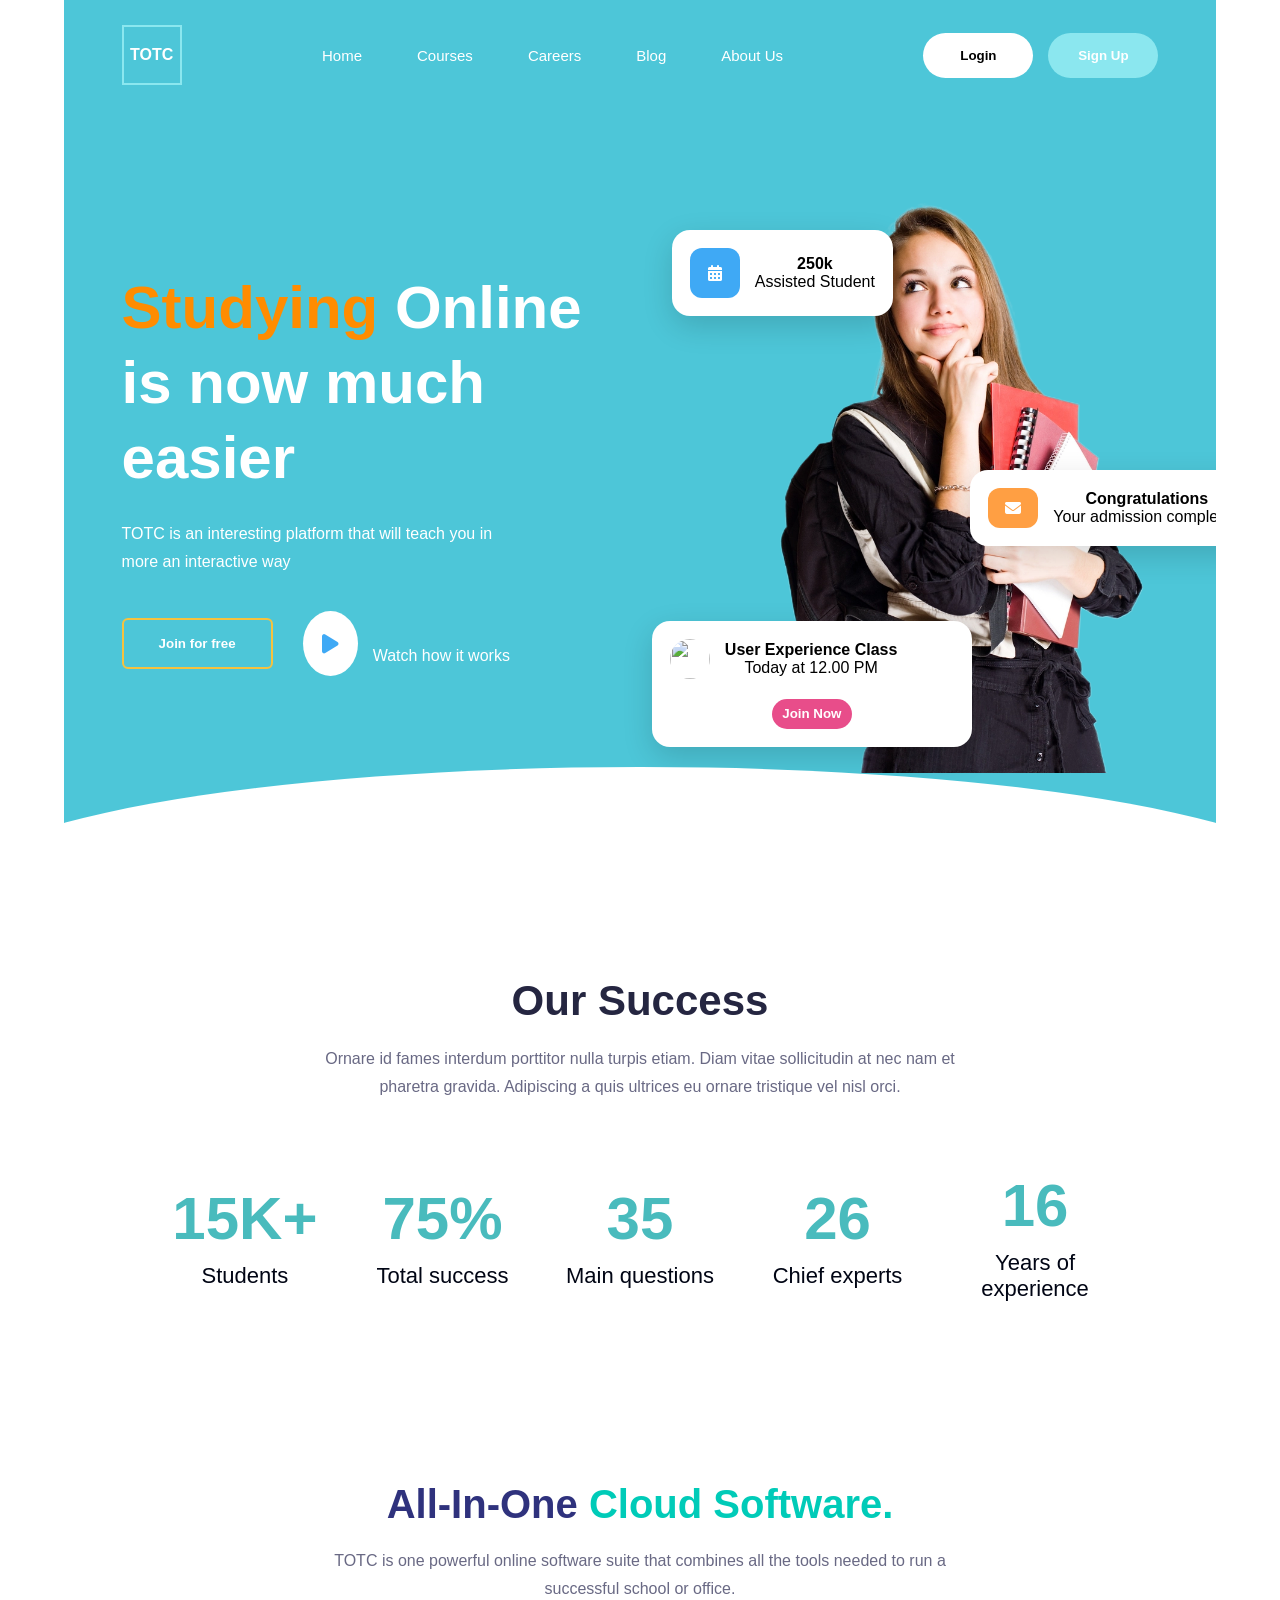
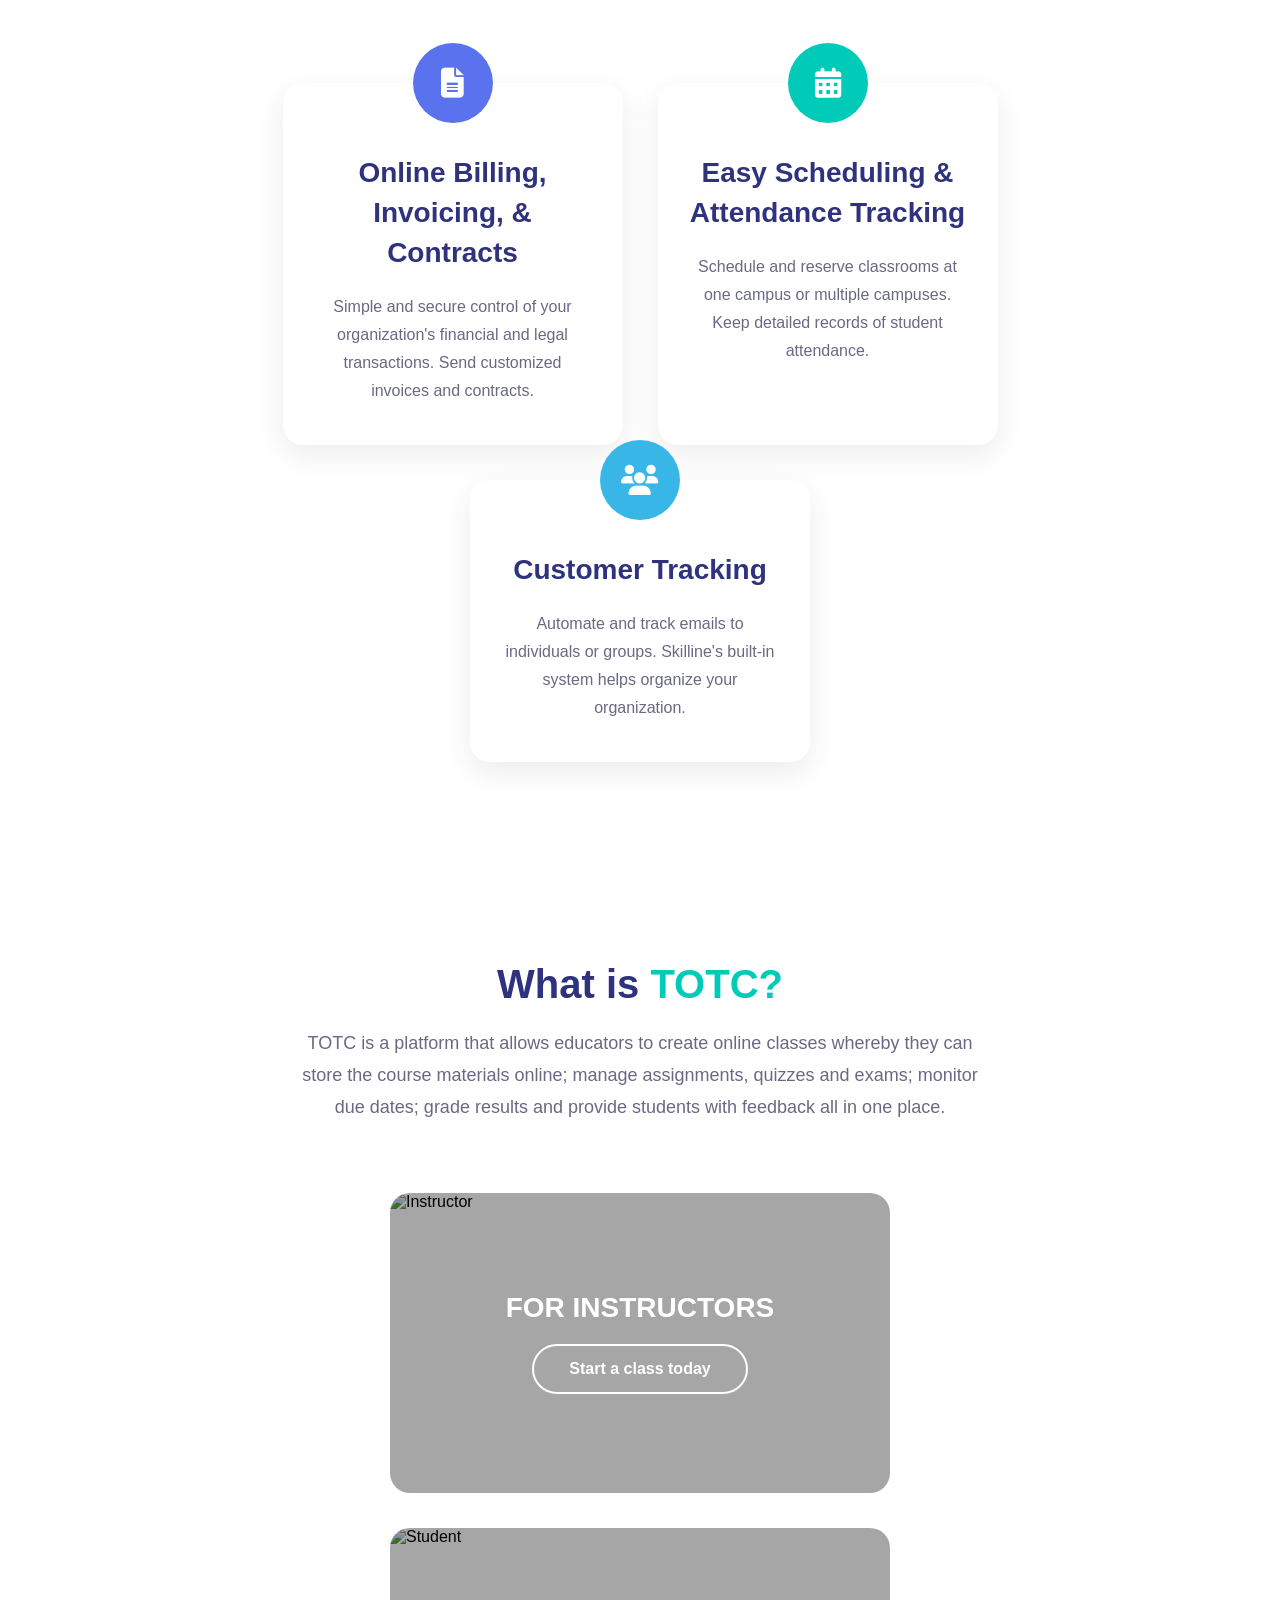
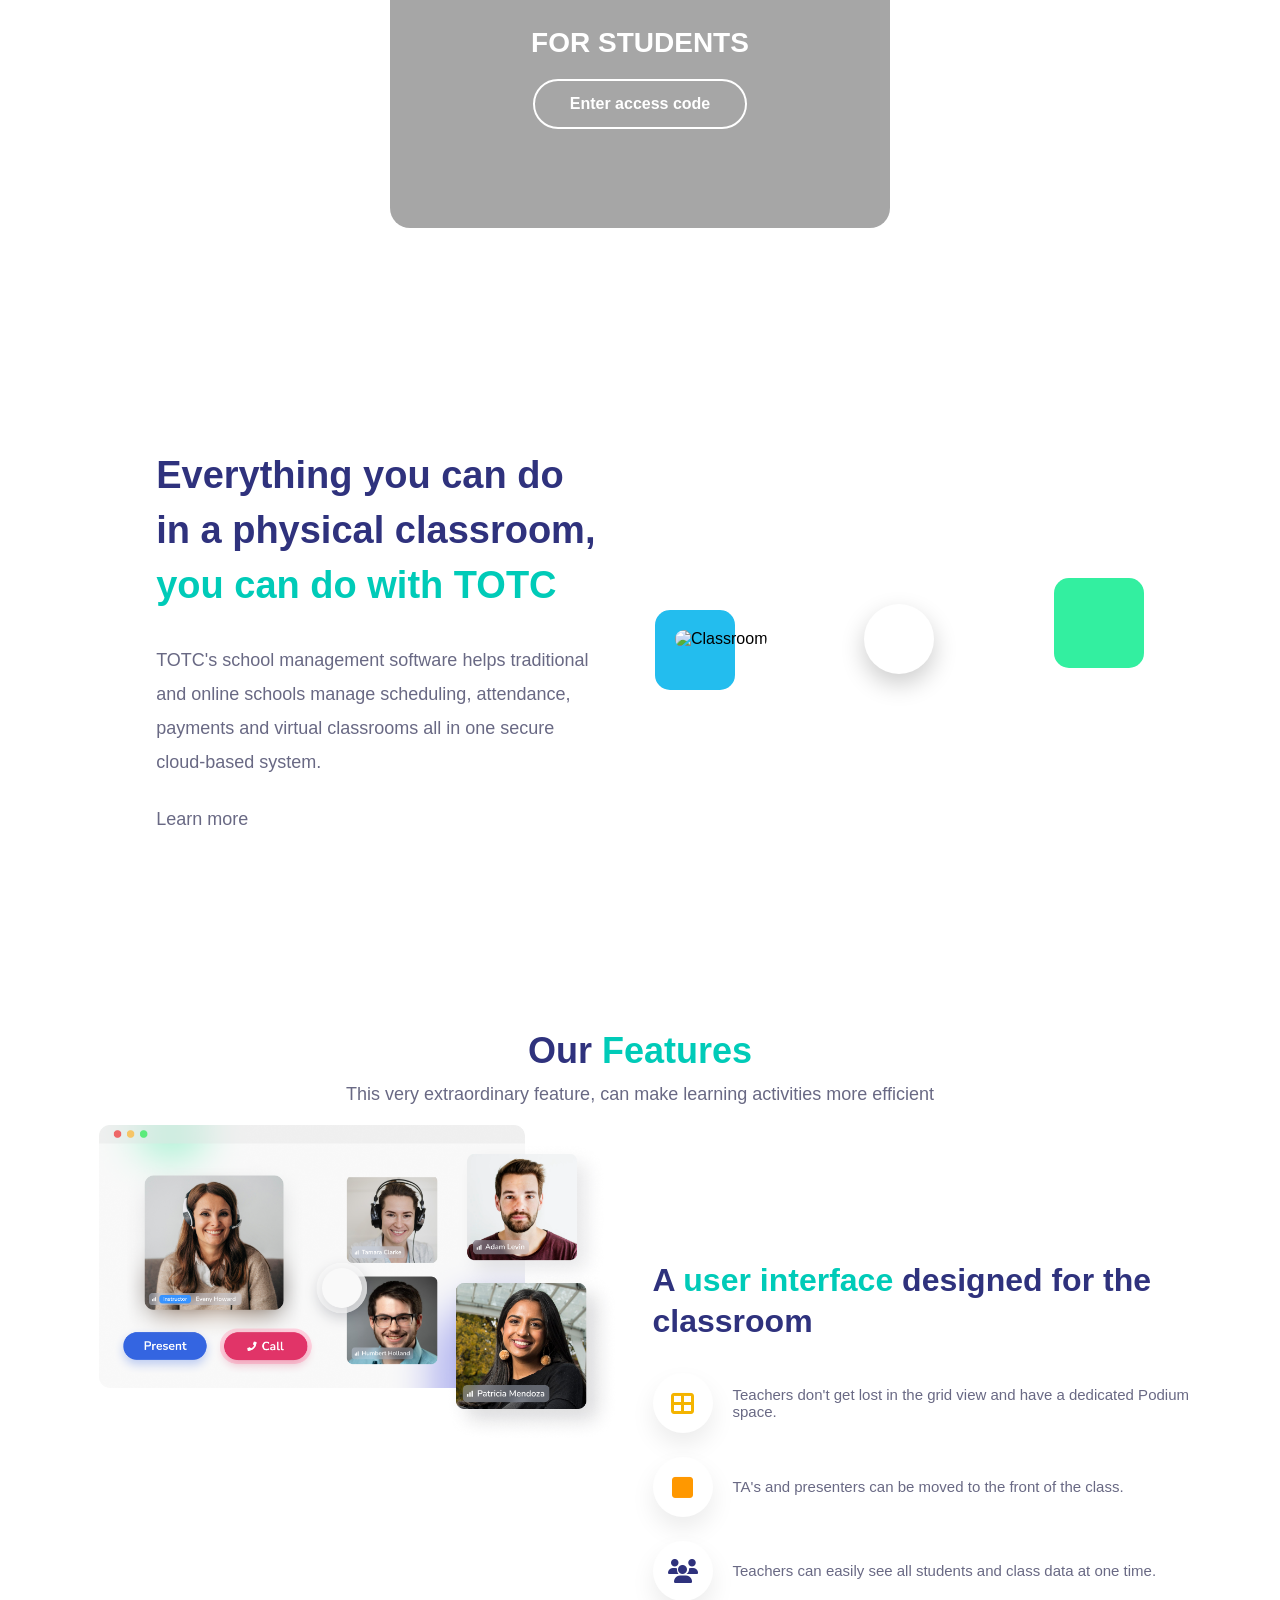
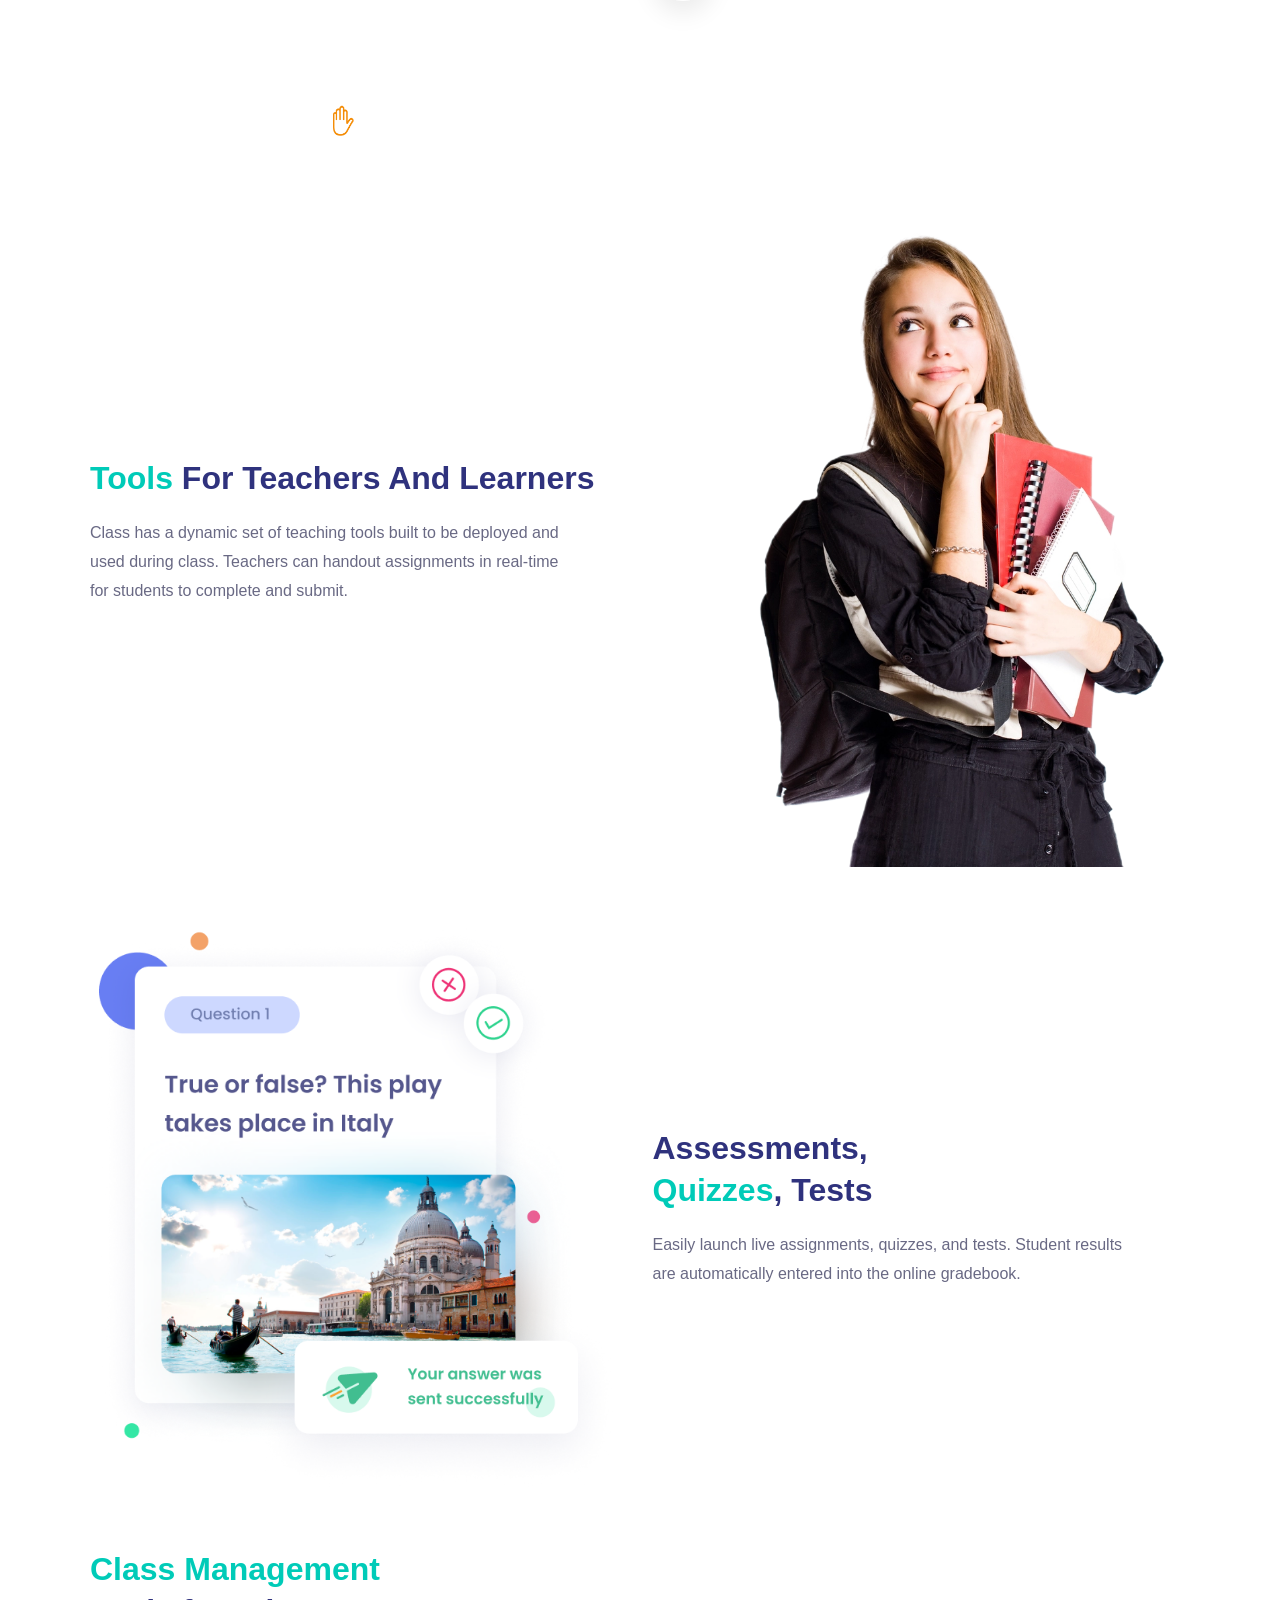
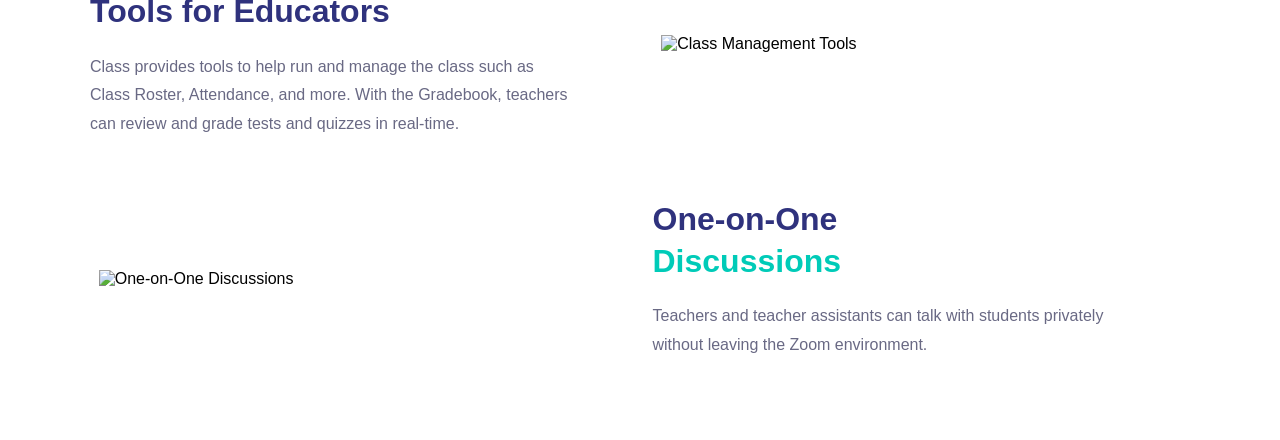
==== index.html @ 39045dca "chnge image name" ====
<!DOCTYPE html>
<html lang="en">
<head>
    <meta charset="UTF-8">
    <meta name="viewport" content="width=device-width, initial-scale=1.0">
    <title>Landing Page</title>
    <link rel="stylesheet" href="style.css">
    <link rel="stylesheet"
    href="https://cdnjs.cloudflare.com/ajax/libs/font-awesome/6.6.0/css/all.min.css">

</head>
<body>
<section class="hero">

   
    <header class="header">

        <div class="logo">
            TOTC
        </div>

        <nav class="navbar">
            <a href="#">Home</a>
            <a href="#">Courses</a>
            <a href="#">Careers</a>
            <a href="#">Blog</a>
            <a href="#">About Us</a>
        </nav>

        <div class="buttons">
            <button class="login">Login</button>
            <button class="signup">Sign Up</button>
        </div>

    </header>

   
    <div class="hero-content">

      
        <div class="left">

            <h1>
                <span>Studying</span> Online is now much easier
            </h1>

            <p>
                TOTC is an interesting platform that will teach
                you in more an interactive way
            </p>

            <div class="hero-btn">

                <button class="join-btn">Join for free</button>

                <div class="watch">
                    <div class="play">
                        <i class="fa-solid fa-play"></i>
                    </div>
                    <p>Watch how it works</p>
                </div>

            </div>

        </div>

        
        <div class="right">

            <img src="/images/girl.png" alt="Student">

         
            <div class="card top-card">
                <i class="fa-solid fa-calendar-days"></i>
                <div>
                    <h4>250k</h4>
                    <p>Assisted Student</p>
                </div>
            </div>

            <div class="card middle-card">
                <i class="fa-solid fa-envelope"></i>
                <div>
                    <h4>Congratulations</h4>
                    <p>Your admission completed</p>
                </div>
            </div>
<div class="card bottom-card">

    <div class="user">
        <img src="https://images.unsplash.com/photo-1506794778202-cad84cf45f1d?q=80&w=387&auto=format&fit=crop&ixlib=rb-4.1.0&ixid=M3wxMjA3fDB8MHxwaG90by1wYWdlfHx8fGVufDB8fHx8fA%3D%3D">

        <div class="text">
            <h4>User Experience Class</h4>
            <p>Today at 12.00 PM</p>
        </div>
    </div>

    <button>Join Now</button>

</div>
           
            </div>

        </div>

    </div>

</section>



<section class="success">

    <div class="container">

        <div class="success-heading">
            <h2>Our Success</h2>

            <p>
                Ornare id fames interdum porttitor nulla turpis etiam.
                Diam vitae sollicitudin at nec nam et pharetra gravida.
                Adipiscing a quis ultrices eu ornare tristique vel nisl orci.
            </p>
        </div>

        <div class="counter">

            <div class="item">
                <h3>15K+</h3>
                <span>Students</span>
            </div>

            <div class="item">
                <h3>75%</h3>
                <span>Total success</span>
            </div>

            <div class="item">
                <h3>35</h3>
                <span>Main questions</span>
            </div>

            <div class="item">
                <h3>26</h3>
                <span>Chief experts</span>
            </div>

            <div class="item">
                <h3>16</h3>
                <span>Years of experience</span>
            </div>

        </div>

    </div>

</section>



<section class="software">

    <div class="container">

        <div class="software-heading">

            <h2>
                All-In-One
                <span>Cloud Software.</span>
            </h2>

            <p>
                TOTC is one powerful online software suite that combines all
                the tools needed to run a successful school or office.
            </p>

        </div>

        <div class="software-cards">

            

            <div class="software-card">

                <div class="icon blue">
                   <i class="fa-solid fa-file-lines"></i>
                </div>

                <h3>
                    Online Billing,<br>
                    Invoicing, & Contracts
                </h3>

                <p>
                    Simple and secure control of your organization's
                    financial and legal transactions. Send customized
                    invoices and contracts.
                </p>

            </div>

           

            <div class="software-card">

                <div class="icon green">
                    <i class="fa-solid fa-calendar-days"></i>
                </div>

                <h3>
                    Easy Scheduling &<br>
                    Attendance Tracking
                </h3>

                <p>
                    Schedule and reserve classrooms at one campus
                    or multiple campuses. Keep detailed records
                    of student attendance.
                </p>

            </div>

            

            <div class="software-card">

                <div class="icon sky">
                      <i class="fa-solid fa-users"></i>
                </div>

                <h3>
                    Customer Tracking
                </h3>

                <p>
                    Automate and track emails to individuals or
                    groups. Skilline's built-in system helps
                    organize your organization.
                </p>

            </div>

        </div>

    </div>

</section>



<section class="totc">

    <div class="container">

        <div class="totc-heading">

            <h2>What is <span>TOTC?</span></h2>

            <p>
                TOTC is a platform that allows educators to create online classes
                whereby they can store the course materials online; manage
                assignments, quizzes and exams; monitor due dates; grade results
                and provide students with feedback all in one place.
            </p>

        </div>


        <div class="totc-cards">

           

            <div class="totc-card">

                <img src="/images/group 22.png" alt="Instructor">

                <div class="overlay">

                    <h3>FOR INSTRUCTORS</h3>

                    <a href="#">Start a class today</a>

                </div>

            </div>

          

            <div class="totc-card">

                <img src="/images/group 23.png" alt="Student">

                <div class="overlay">

                    <h3>FOR STUDENTS</h3>

                    <a href="#">Enter access code</a>

                </div>

            </div>

        </div>

    </div>

</section>



<section class="everything">

    <div class="container everything-row">

    

        <div class="everything-text">

            <h2>
                Everything you can do in a physical classroom,
                <span>you can do with TOTC</span>
            </h2>

            <p>
                TOTC's school management software helps traditional
                and online schools manage scheduling, attendance,
                payments and virtual classrooms all in one secure
                cloud-based system.
            </p>

            <a href="#">Learn more</a>

        </div>


    

        <div class="everything-image">

            <img src="/images/group 17.png" alt="Classroom">

            <div class="play-btn">
                <i class="bi bi-play-fill"></i>
            </div>

            <div class="shape-blue"></div>
            <div class="shape-green"></div>

        </div>

    </div>
</section>
 <section class="features-container">
    
    <!-- Section Header -->
    <div class="features-header">
      <h2>Our <span class="highlight">Features</span></h2>
      <p>This very extraordinary feature, can make learning activities more efficient</p>
    </div>

    <!-- Feature 1: UI Designed for Classroom -->
    <div class="feature-row">
      <div class="feature-media">
        <!-- Replace src with your main video UI mockup image -->
        <img src="/images/group 71 (2).png" alt="Classroom UI" class="main-img" />
      </div> 
      <div class="feature-content">
        <h3>A <span class="highlight">user interface</span> designed for the classroom</h3>
    
        <ul class="feature-list">
          <li>
            <div class="icon-box yellow">
             <i class="fa-solid fa-table-cells-large"></i>
            </div>
            <p>Teachers don't get lost in the grid view and have a dedicated Podium space.</p>
          </li>
          <li>
            <div class="icon-box orange">
               <i class="fa-solid fa-square"></i>
            </div>
            <p>TA's and presenters can be moved to the front of the class.</p>
          </li>
          <li>
            <div class="icon-box purple">
                 <i class="fa-solid fa-users"></i>
            </div>
            <p>Teachers can easily see all students and class data at one time.</p>
          </li>
        </ul>
      </div>
</div>


    <!-- Feature 2: Tools For Teachers And Learners -->
    <div class="feature-row reverse">
      <div class="feature-media">
        <!-- Replace src with teacher standing with books graphic -->
        <img src="/images/girl.png" alt="Tools for Teachers" class="main-img" />
      </div>
      <div class="feature-content">
        <h3><span class="highlight">Tools</span> For Teachers And Learners</h3>
        <p class="description">
          Class has a dynamic set of teaching tools built to be deployed and used during class. Teachers can handout assignments in real-time for students to complete and submit.
        </p>
      </div>
    </div>

    <!-- Feature 3: Assessments, Quizzes, Tests -->
    <div class="feature-row">
      <div class="feature-media">
        <!-- Replace src with Question/Quiz card mockup image -->
        <img src="/images/Group 92.png" alt="Assessments and Quizzes" class="main-img" />
      </div>
      <div class="feature-content">
        <h3>Assessments, <br><span class="highlight">Quizzes</span>, Tests</h3>
        <p class="description">
          Easily launch live assignments, quizzes, and tests. Student results are automatically entered into the online gradebook.
        </p>
      </div>
    </div>

    <!-- Feature 4: Class Management Tools -->
    <div class="feature-row reverse">
      <div class="feature-media">
        <!-- Replace src with GradeBook dashboard image -->
        <img src="/images/group 124.png" alt="Class Management Tools" class="main-img" />
      </div>
      <div class="feature-content">
        <h3><span class="highlight">Class Management</span><br>Tools for Educators</h3>
        <p class="description">
          Class provides tools to help run and manage the class such as Class Roster, Attendance, and more. With the Gradebook, teachers can review and grade tests and quizzes in real-time.
        </p>
      </div>
    </div>

    <!-- Feature 5: One-on-One Discussions -->
    <div class="feature-row">
      <div class="feature-media">
        <!-- Replace src with Private Discussion popup graphic -->
        <img src="/images/group 106 (1).png" alt="One-on-One Discussions" class="main-img" />
      </div>
      <div class="feature-content">
        <h3>One-on-One<br><span class="highlight">Discussions</span></h3>
        <p class="description">
          Teachers and teacher assistants can talk with students privately without leaving the Zoom environment.
        </p>
      </div>
    </div>

  </section>


      
   
</body>
</html>
---- style.css ----
*{
    margin:0;
    padding:0;
    box-sizing:border-box;
    list-style:none;
    text-decoration:none;
}


body{
    font-family:Arial, Helvetica, sans-serif;
}

.hero{
   
    width: 90%;
    max-width: 1200px;
    margin: auto;
    background:#4DC6D8;
    position:relative;
    overflow:hidden;
  

}


.hero::after{
    content:'';
    position:absolute;
    bottom:-120px;
    left:-10%;
    width:120%;
    height:250px;
    background:white;
    border-radius:50%;
}


.header{
    width:90%;
    max-width:1200px;
    margin:auto;
    padding:25px 0;

    display:flex;
    justify-content:space-between;
    align-items:center;
}

.logo{
    width:60px;
    height:60px;
    border:2px solid #8BE7EF;
    color:white;
    font-weight:bold;

    display:flex;
    justify-content:center;
    align-items:center;
}

.navbar{
    display:flex;
    gap:55px;
}

.navbar a{
    text-decoration:none;
    color:white;
    font-size:15px;
    font-weight:500;
}

.buttons{
    display:flex;
    gap:15px;
}

.login,
.signup{
    width:110px;
    height:45px;
    border:none;
    border-radius:30px;
    cursor:pointer;
    font-weight:600;
}

.login{
    background:white;
}

.signup{
    background:#8BE7EF;
    color:white;
}

.hero-content{
    width:90%;
    max-width:1200px;
    margin:auto;
    display:flex;
    justify-content:space-between;
    align-items:center;
    padding:60px 0 120px;
}


.left{
    width:45%;
}

.left h1{
    font-size:60px;
    line-height:75px;
    color:white;
}

.left span{
    color:#FF8C00;
}

.left p{
    color:white;
    line-height:28px;
    margin-top:25px;
    width:80%;
}

.hero-btn{
    display:flex;
    align-items:center;
    gap:30px;
    margin-top:35px;
}

.join-btn{
    padding:16px 35px;
    border:2px solid #F6C23E;
    background:transparent;
    color:white;
    border-radius:6px;
    font-weight:600;
    cursor:pointer;
}

.watch{
    display:flex;
    align-items:center;
    gap:15px;
}

.play{
    width:65px;
    height:65px;
    background:white;
    border-radius:50%;

    display:flex;
    justify-content:center;
    align-items:center;
}

.play i{
    color:#3FA9F5;
    font-size:22px;
}

.right{
    width:45%;
    position:relative;
    text-align:center;
}

.right img{
    width:480px;
    max-width:100%;
}

.card{
    position:absolute;
    background:white;
    border-radius:18px;
    padding:18px;
    box-shadow:0 10px 30px rgba(0,0,0,0.15);
}


.top-card{
    top:60px;
    left:-20px;

    display:flex;
    align-items:center;
    gap:15px;
}

.top-card i{
    width:50px;
    height:50px;
    background:#3FA9F5;
    color:white;
    border-radius:12px;

    display:flex;
    justify-content:center;
    align-items:center;
}


.middle-card{
    top: 300px;
    right:-100px;

    display:flex;
    align-items:center;
    gap:15px;
}

.middle-card i{
    width:50px;
    height:40px;
    background:#FF9F43;
    color:white;
    border-radius:12px;

    display:flex;
    justify-content:center;
    align-items:center;
}

/* Bottom Card */
.bottom-card{
    bottom:30px;
    left:-40px;
    width:320px;
}

.user{
    display:flex;
    align-items:center;
    gap:15px;
    margin-bottom:20px;
}

.bottom-card img{
    width:40px;
    height:40px;
    border-radius:50%;
    object-fit:cover;
}

.bottom-card button{
    width: 80px;
    height: 30px;
    border:none;
    border-radius:25px;
    background:#E84D8A;
    color:white;
    font-weight:600;
    cursor:pointer;
     border: radius 30px;;
}
/* RESPONSIVE */
@media (max-width:768px){

    .header{
        flex-direction:column;
        gap:20px;
    }

    .navbar{
        flex-wrap:wrap;
        justify-content:center;
        gap:20px;
    }

    .hero-content{
        flex-direction:column;
        text-align:center;
    }

    .left,
    .right{
        width:100%;
    }

    .left h1{
        font-size:42px;
        line-height:55px;
    }

    .left p{
        width:100%;
    }

    .hero-btn{
        justify-content:center;
        flex-wrap:wrap;
    }

    .right{
        margin-top:50px;
    }

    .top-card,
    .middle-card,
    .bottom-card{
        position:static;
        margin:15px auto;
        width:90%;
    }

    .bottom-card{
        width:90%;
    }
}
@media(max-width:768px){

.hero-content{
    flex-direction:column;
    text-align:center;
}

.left,
.right{
    width:100%;
}

.left h1{
    font-size:40px;
    line-height:50px;
}

.right img{
    width:350px;
    margin-top:40px;
}

.hero-btn{
    justify-content:center;
}

}
.container{
    width:90%;
    max-width:1200px;
    margin:auto;
}

.success{
    width:100%;
    padding:80px 8%;
    background:#fff;
}

.success-heading{
    text-align:center;
}

.success-heading h2{
    font-size:42px;
    color:#252641;
    font-weight:700;
    margin-bottom:20px;
}

.success-heading p{
    max-width:650px;
    margin:0 auto 70px;
    color:#696984;
    font-size:16px;
    line-height:28px;
}

.counter{
    display:flex;
    justify-content:space-between;
    align-items:center;
    flex-wrap:wrap;
    gap:20px;
}

.counter .item{
    flex:1;
    min-width:150px;
    text-align:center;
}

.counter .item h3{
    font-size:60px;
    font-weight:700;
    color:#49BBBD;
    margin-bottom:10px;
}

.counter .item span{
    display:block;
    font-size:22px;
    color:#010514;
}


.software{
    width:100%;
    padding:100px 8%;
    background:#fff;
}

.software-heading{
    text-align:center;
}

.software-heading h2{
    font-size:40px;
    font-weight:700;
    color:#2F327D;
}

.software-heading span{
    color:#00CBB8;
}

.software-heading p{
    max-width:650px;
    margin:20px auto 80px;
    color:#696984;
    line-height:28px;
}



.software-cards{
    display:flex;
    justify-content:center;
    gap:35px;
    flex-wrap:wrap;
}

.software-card{
    width:340px;
    background:#fff;
    border-radius:20px;
    box-shadow:0 10px 30px rgba(0,0,0,.08);
    padding:70px 30px 40px;
    text-align:center;
    position:relative;
    transition:.3s;
}

.software-card:hover{
    transform:translateY(-10px);
}

.software-card h3{
    color:#2F327D;
    font-size:28px;
    line-height:40px;
    margin-bottom:20px;
}

.software-card p{
    color:#696984;
    font-size:16px;
    line-height:28px;
}



.icon{
    width:80px;
    height:80px;
    border-radius:50%;
    position:absolute;
    top:-40px;
    left:50%;
    transform:translateX(-50%);
    display:flex;
    justify-content:center;
    align-items:center;
}

.icon i{
    color:#fff;
    font-size:30px;
}

.blue{
    background:#5B72EE;
}

.green{
    background:#00CBB8;
}

.sky{
    background:#39B6E8;
}

@media(max-width:992px){

.software-cards{
    gap:25px;
}

.software-card{
    width:300px;
}

}

@media(max-width:768px){

.software{
    padding:60px 20px;
}

.software-heading h2{
    font-size:30px;
}

.software-heading p{
    font-size:15px;
}

.software-cards{
    flex-direction:column;
    align-items:center;
}

.software-card{
    width:100%;
    max-width:350px;
}

}

.totc{
    width:100%;
    padding:100px 8%;
    background:#fff;
}

.totc-heading{
    text-align:center;
    margin-bottom:70px;
}

.totc-heading h2{
    font-size:40px;
    font-weight:700;
    color:#2F327D;
}

.totc-heading span{
    color:#00CBB8;
}

.totc-heading p{
    max-width:700px;
    margin:20px auto 0;
    color:#696984;
    font-size:18px;
    line-height:32px;
}



.totc-cards{
    display:flex;
    justify-content:center;
    gap:35px;
    flex-wrap:wrap;
}

.totc-card{
    width:500px;
    height:300px;
    border-radius:20px;
    overflow:hidden;
    position:relative;
}

.totc-card img{
    width:100%;
    height:100%;
    object-fit:cover;
    display:block;
}

.overlay{
    position:absolute;
    inset:0;
    background:rgba(0,0,0,.35);

    display:flex;
    flex-direction:column;
    justify-content:center;
    align-items:center;
}

.overlay h3{
    color:#fff;
    font-size:28px;
    margin-bottom:20px;
}

.overlay a{
    text-decoration:none;
    color:#fff;
    padding:14px 35px;
    border-radius:40px;
    border:2px solid #fff;
    font-weight:600;
}

.overlay a:hover{
    background:#49BBBD;
    border-color:#49BBBD;
}




.everything{
    width:100%;
    padding:120px 8%;
}

.everything-row{
    display:flex;
    justify-content:space-between;
    align-items:center;
    gap:70px;
    flex-wrap:wrap;
}

.everything-text{
    flex:1;
}

.everything-text h2{
    font-size:38px;
    line-height:55px;
    color:#2F327D;
    margin-bottom:30px;
}

.everything-text span{
    color:#00CBB8;
}

.everything-text p{
    color:#696984;
    font-size:18px;
    line-height:34px;
    margin-bottom:30px;
}

.everything-text a{
    color:#696984;
    font-size:18px;
}




.everything-image{
    flex:1;
    position:relative;
}

.everything-image img{
    width:100%;
    border-radius:20px;
}




.play-btn{
    width:70px;
    height:70px;
    background:#fff;
    border-radius:50%;

    position:absolute;
    top:50%;
    left:50%;
    transform:translate(-50%,-50%);

    display:flex;
    justify-content:center;
    align-items:center;

    box-shadow:0 10px 25px rgba(0,0,0,.2);
}

.play-btn i{
    color:#49BBBD;
    font-size:34px;
}




.shape-blue{
    width:80px;
    height:80px;
    background:#23BDEE;
    border-radius:15px;

    position:absolute;
    top:-20px;
    left:-20px;

    z-index:-1;
}

.shape-green{
    width:90px;
    height:90px;
    background:#33EFA0;
    border-radius:15px;

    position:absolute;
    bottom:-20px;
    right:-20px;

    z-index:-1;
}





.features-container {
  max-width: 1140px;
  margin: 0 auto;
  padding: 80px 20px;
  display: flex;
  flex-direction: column;
  gap: 60px;
}

/* --- Section Header --- */
.features-header {
  text-align: center;
  margin-bottom: -40px;
}

.features-header h2 {
  font-size: 36px;
  font-weight: 700;
  color: #2F327D;
  margin-bottom: 12px;
}

.features-header p {
  color: #696984;
  font-size: 18px;
}

/* --- Highlight Colors --- */
.highlight {
  color: #00CBB8; /* Primary Teal Highlight */
}


.feature-row {
  display: flex;
  align-items: center;
  justify-content: space-between;
  gap: 25px;
  margin: 0%;
}


.feature-row.reverse {
  flex-direction: row-reverse;
}
/* 
/* Content Column */
.feature-content {
  flex: 1;
}

.feature-content h3 {
  font-size: 32px;
  font-weight: 700;
  line-height: 1.3;
  color: #2F327D;
  margin-bottom: 20px;
}

.feature-content p.description {
  font-size: 16px;
  color: #696984;
  line-height: 1.8;
  max-width: 480px;
} 
.icon-box{
    width:60px;
    height:60px;
    background:#fff;
    border-radius:50%;
    display:flex;
    justify-content:center;
    align-items:center;
    box-shadow:0 12px 25px rgba(0,0,0,0.08);
    flex-shrink:0;
}

.icon-box{
    font-size:24px;
}
.yellow i{
    color: #F4B400;
}

.orange i{
    color: #FF9800;
}

.purple i{
    color: #2F327D;
}


/* Media Column (Image Placeholders) */
.feature-media {
  flex: 1;
  display: flex;
  justify-content: center;
  align-items: center;
  position: relative;
}

.feature-media img.main-img {
  width: 100%;
  max-width: 520px;
  height: auto;
  object-fit: contain;
   
}

/* --- Feature List (For Section 1) --- */
.feature-list {
  list-style: none;
  display: flex;
  flex-direction: column;
  gap: 24px;
  margin-top: 30px;
}

.feature-list li {
  display: flex;
  align-items: center;
  gap: 20px;
}
.feature-list p {
  color: #696984;
  font-size: 15px;
  margin: 0;
} 

/* --- Responsive Layout (Mobile / Tablet) --- */
@media (max-width: 900px) {
  .features-container {
    gap: 70px;
    padding: 40px 20px;
  }

  .feature-row,
  .feature-row.reverse {
    flex-direction: column;
    text-align: center;
  }

  .feature-content h3 {
    font-size: 26px;
  }

  .feature-content p.description {
    margin: 0 auto;
  }

  .feature-list li {
    text-align: left;
  }
}
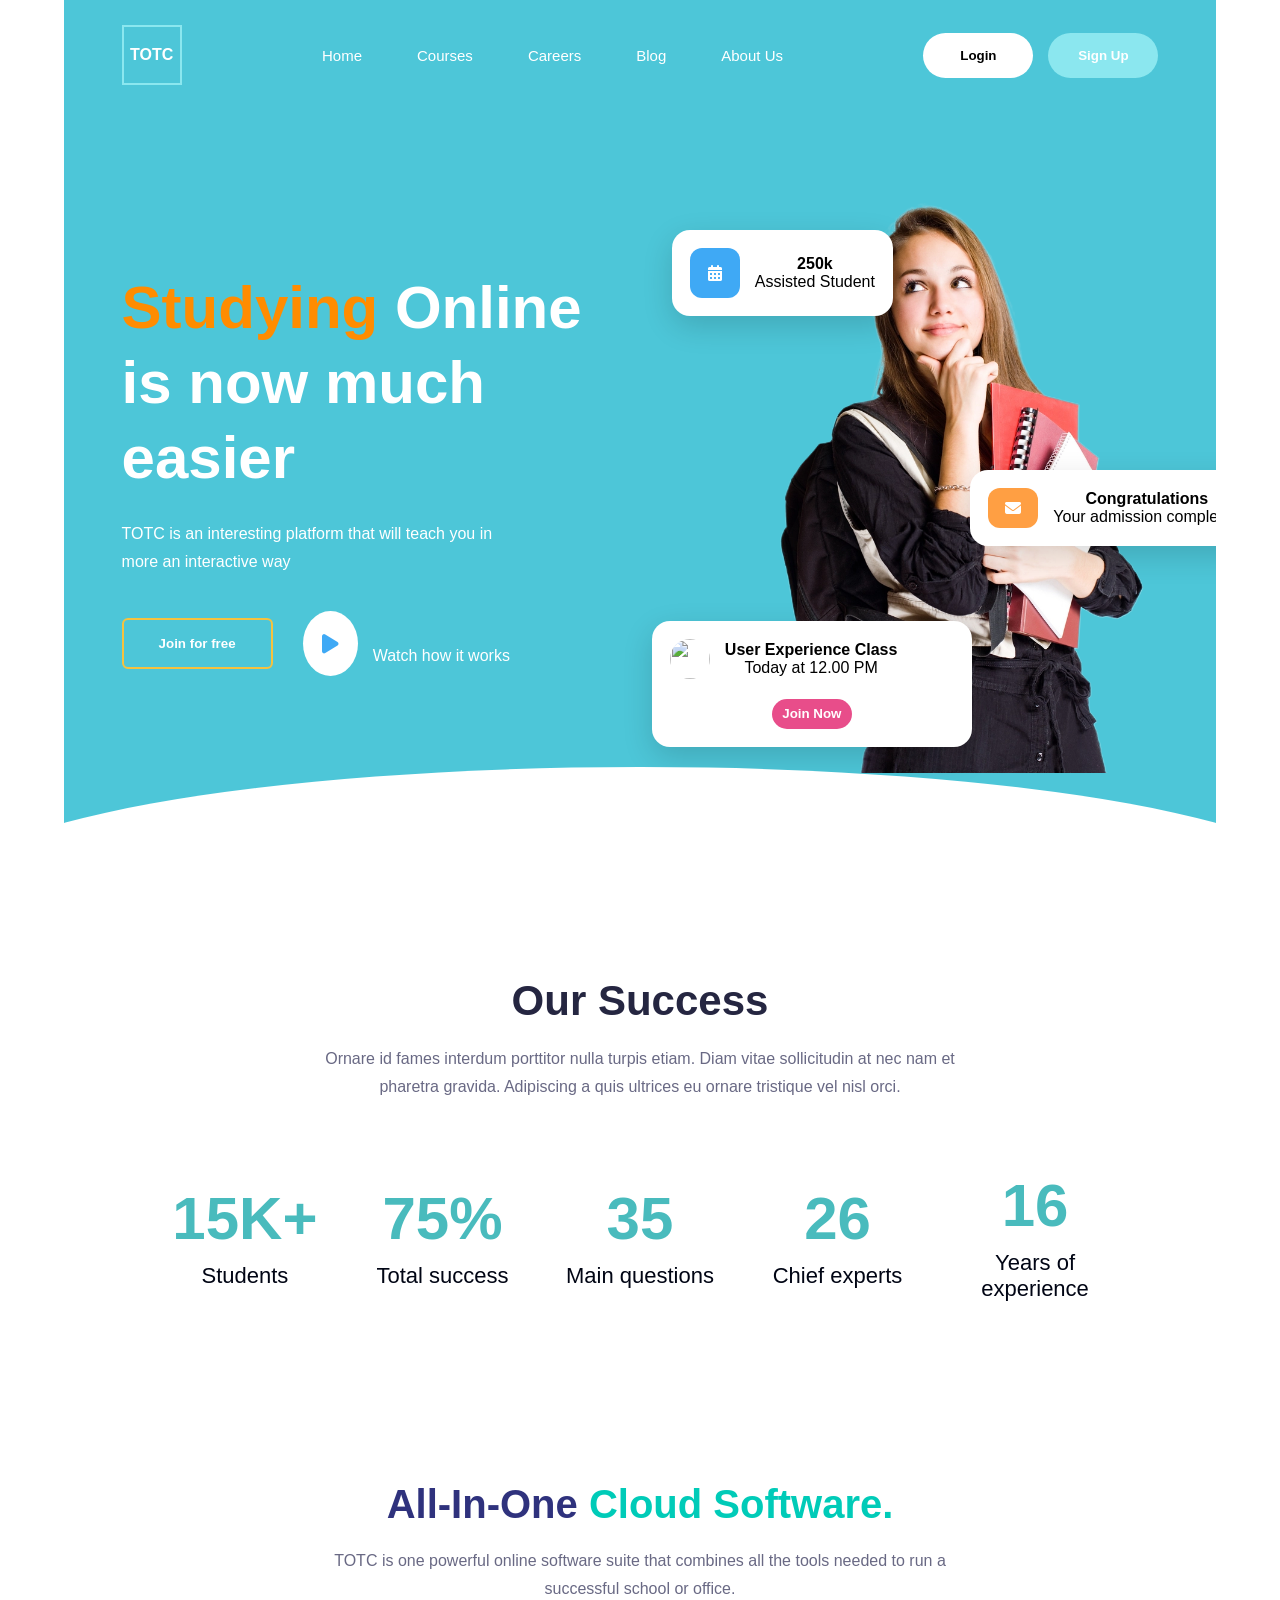
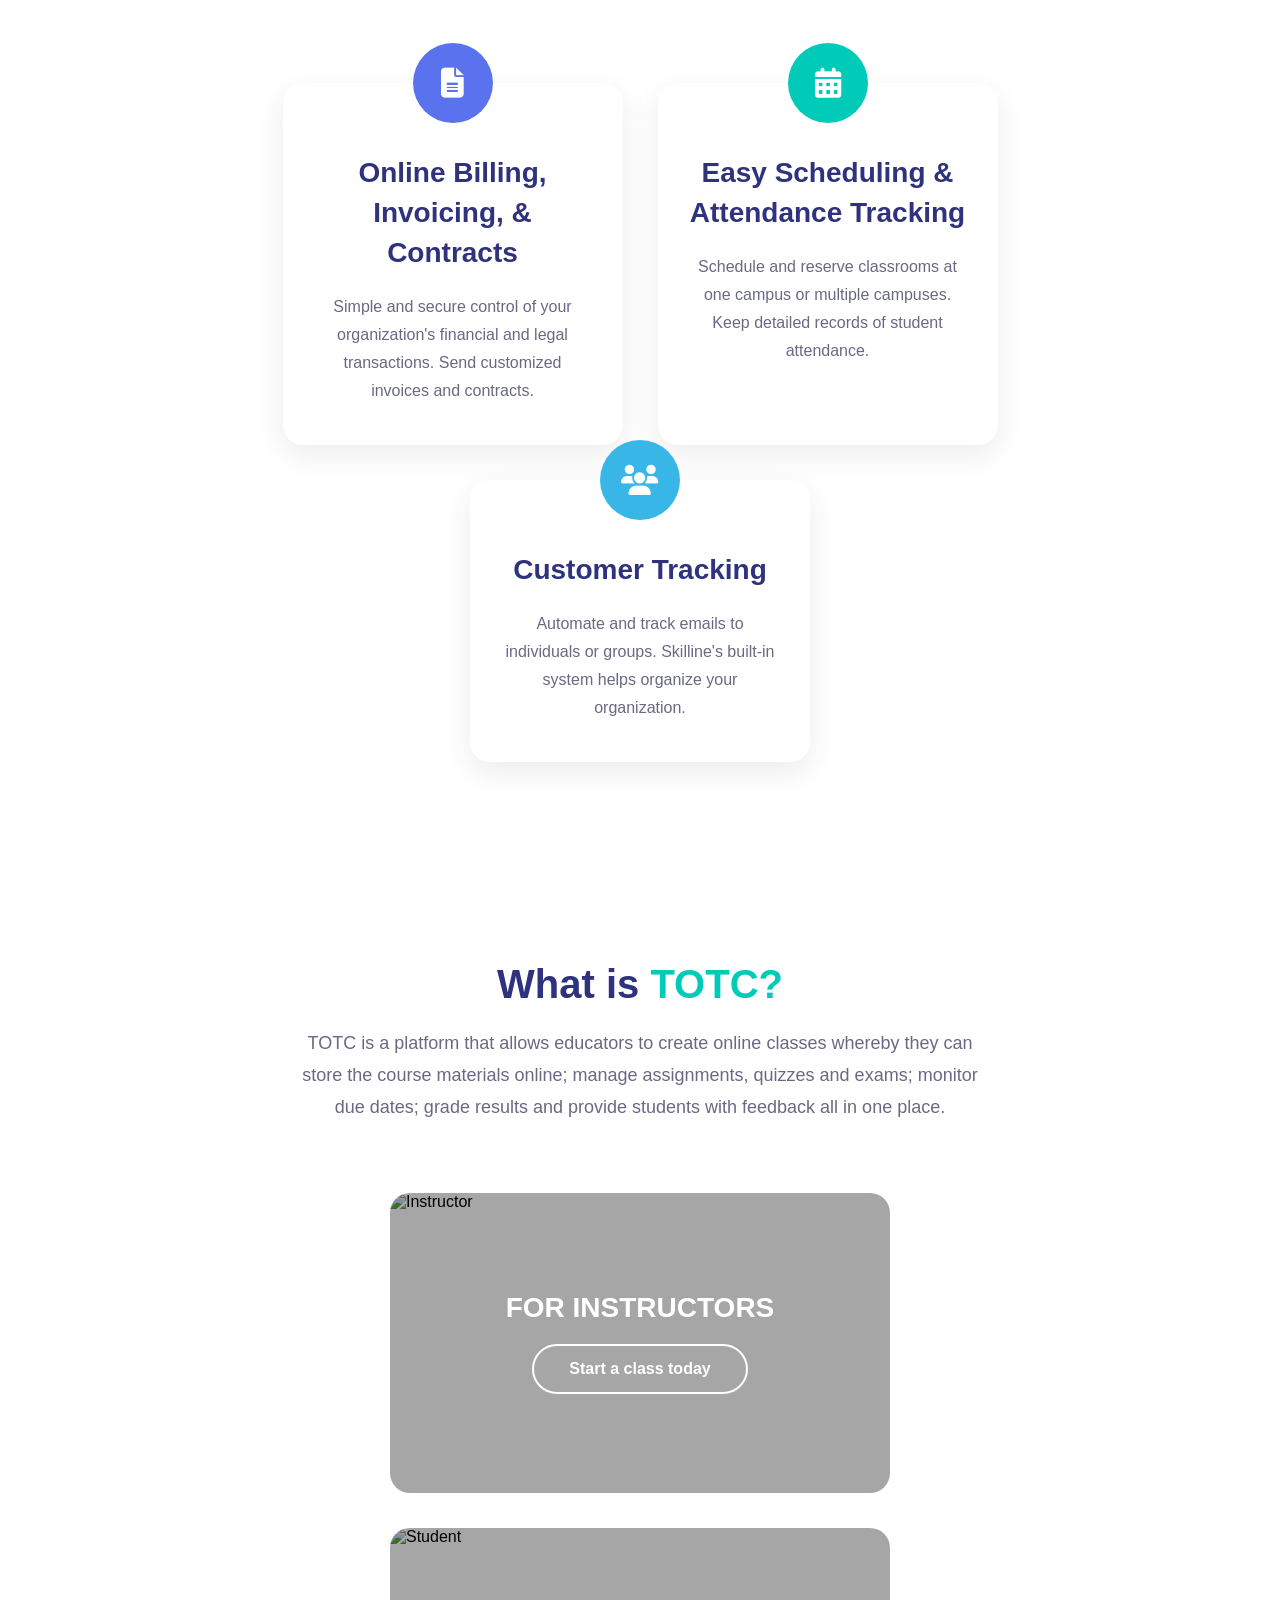
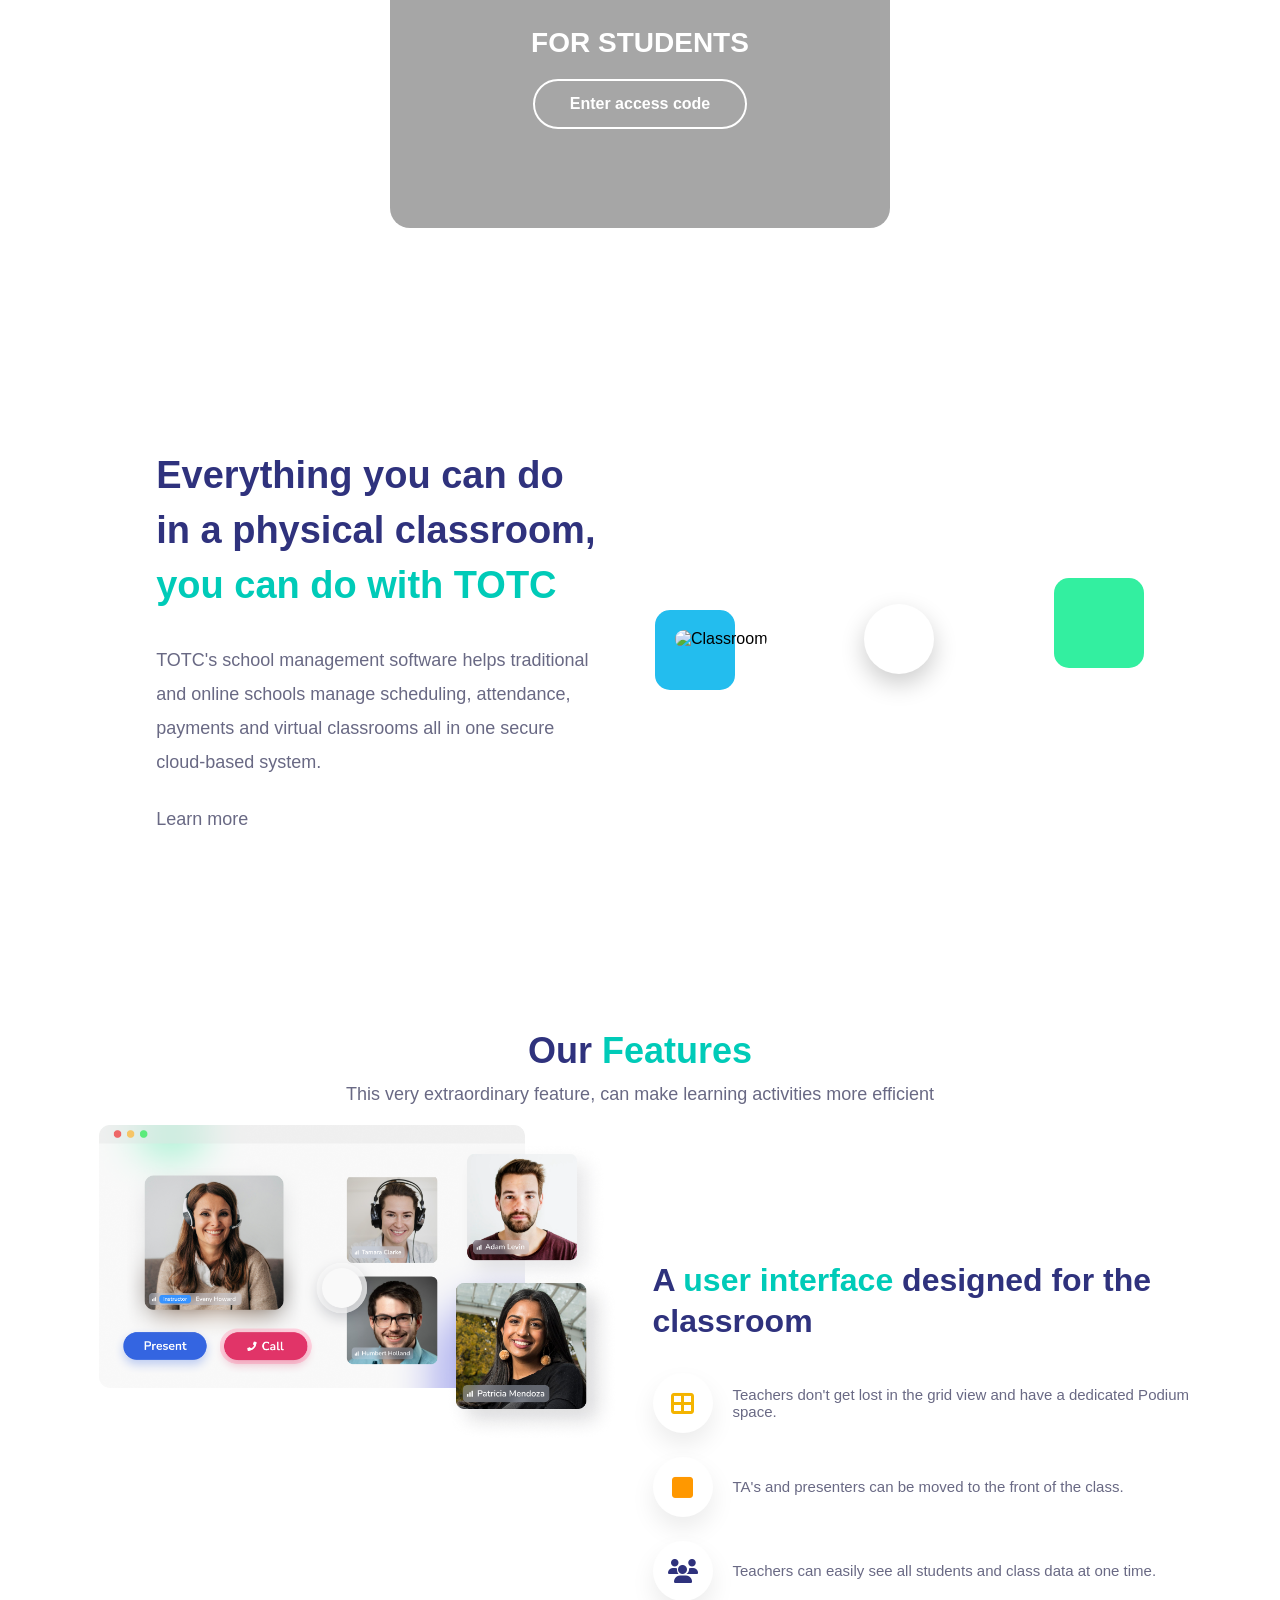
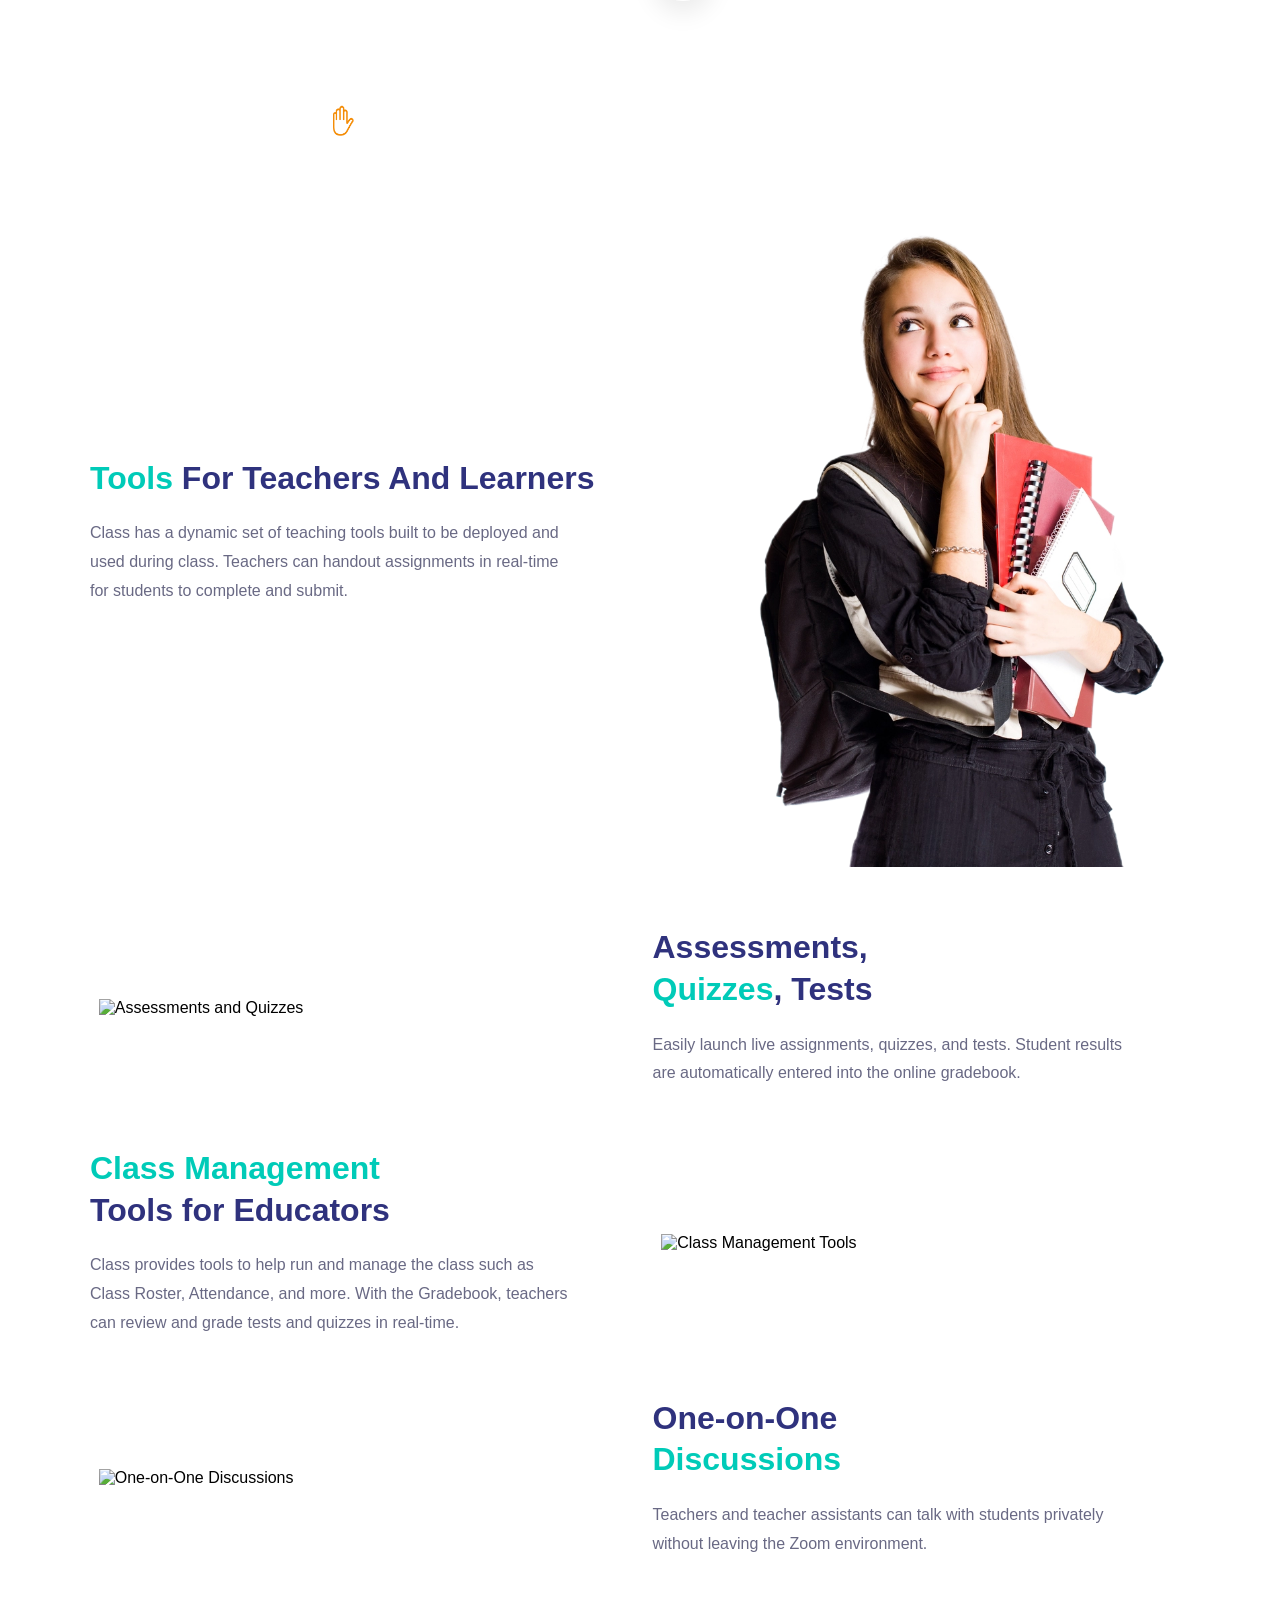
==== commit 094cdc6b: "images name chang" ====
--- a/index.html
+++ b/index.html
@@ -410,7 +410,7 @@
     <div class="feature-row">
       <div class="feature-media">
         <!-- Replace src with Question/Quiz card mockup image -->
-        <img src="/images/Group 92.png" alt="Assessments and Quizzes" class="main-img" />
+        <img src="/images/group 92.png" alt="Assessments and Quizzes" class="main-img" />
       </div>
       <div class="feature-content">
         <h3>Assessments, <br><span class="highlight">Quizzes</span>, Tests</h3>
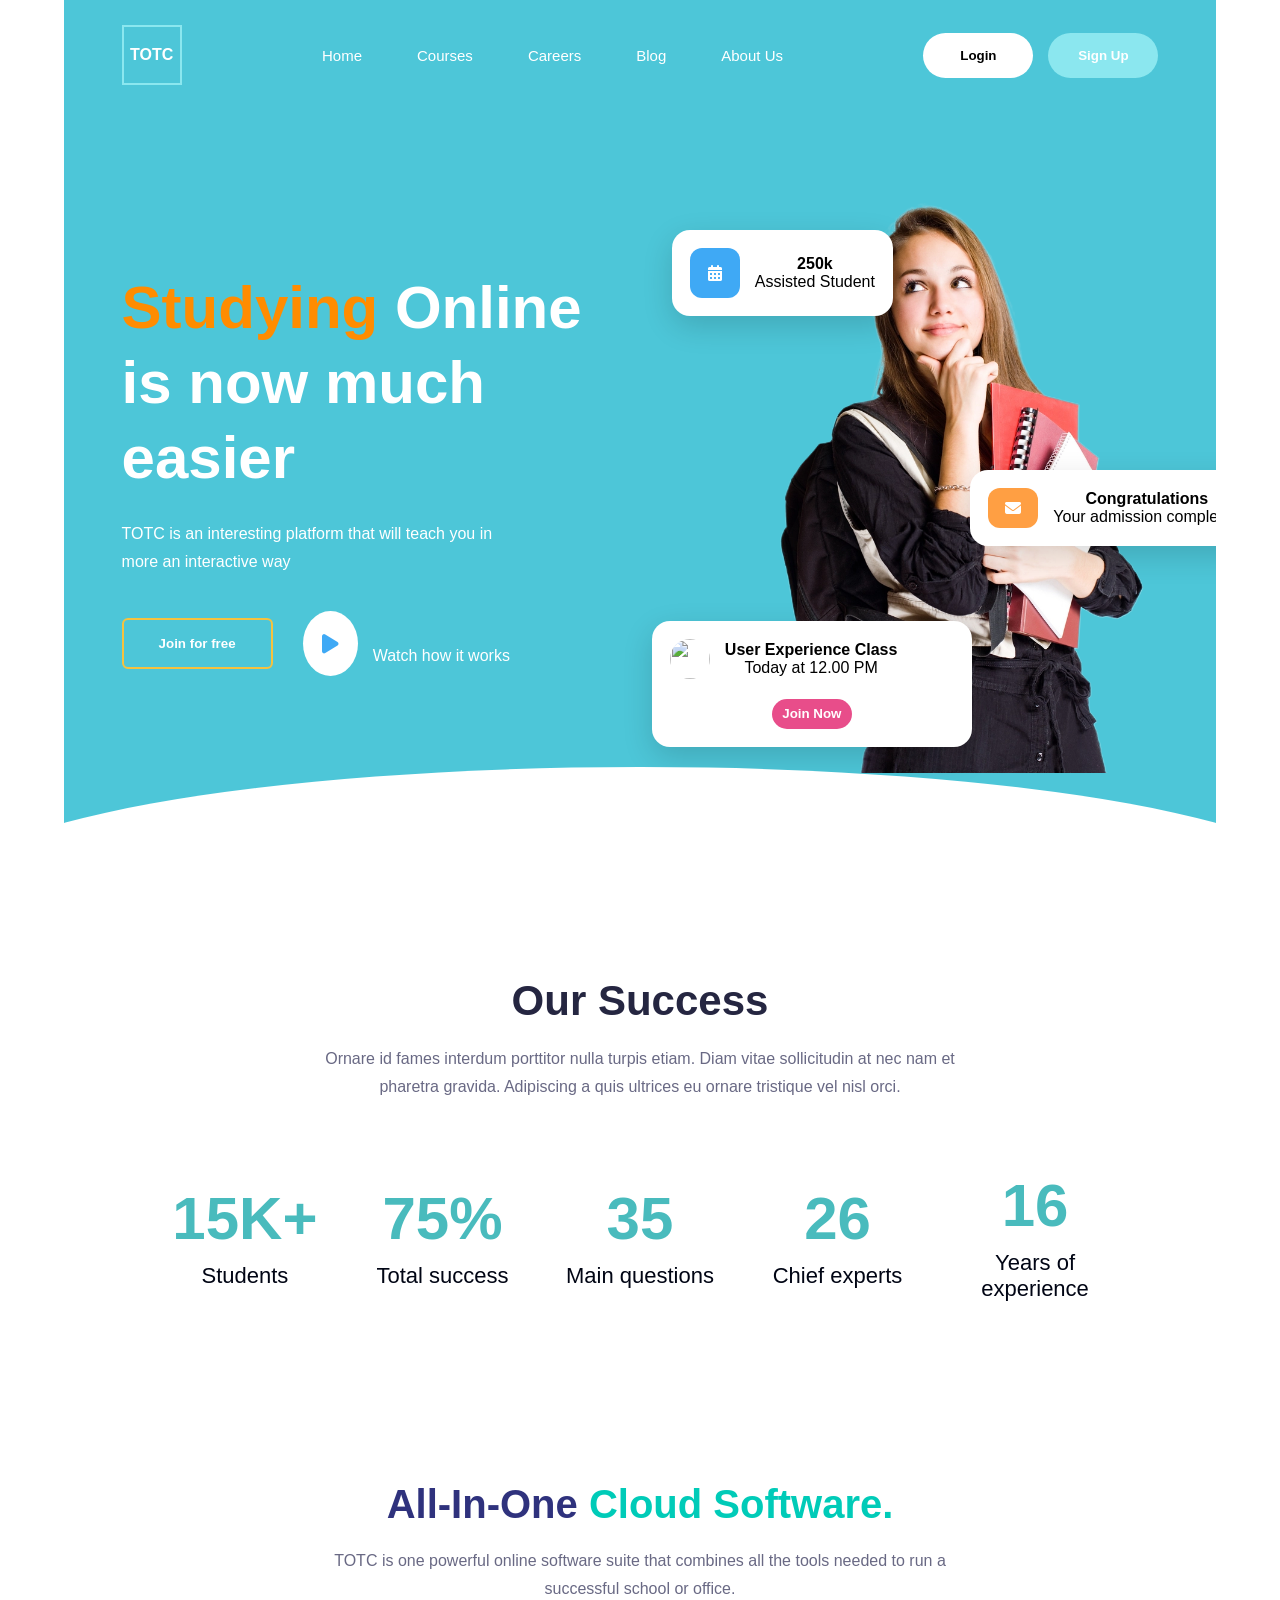
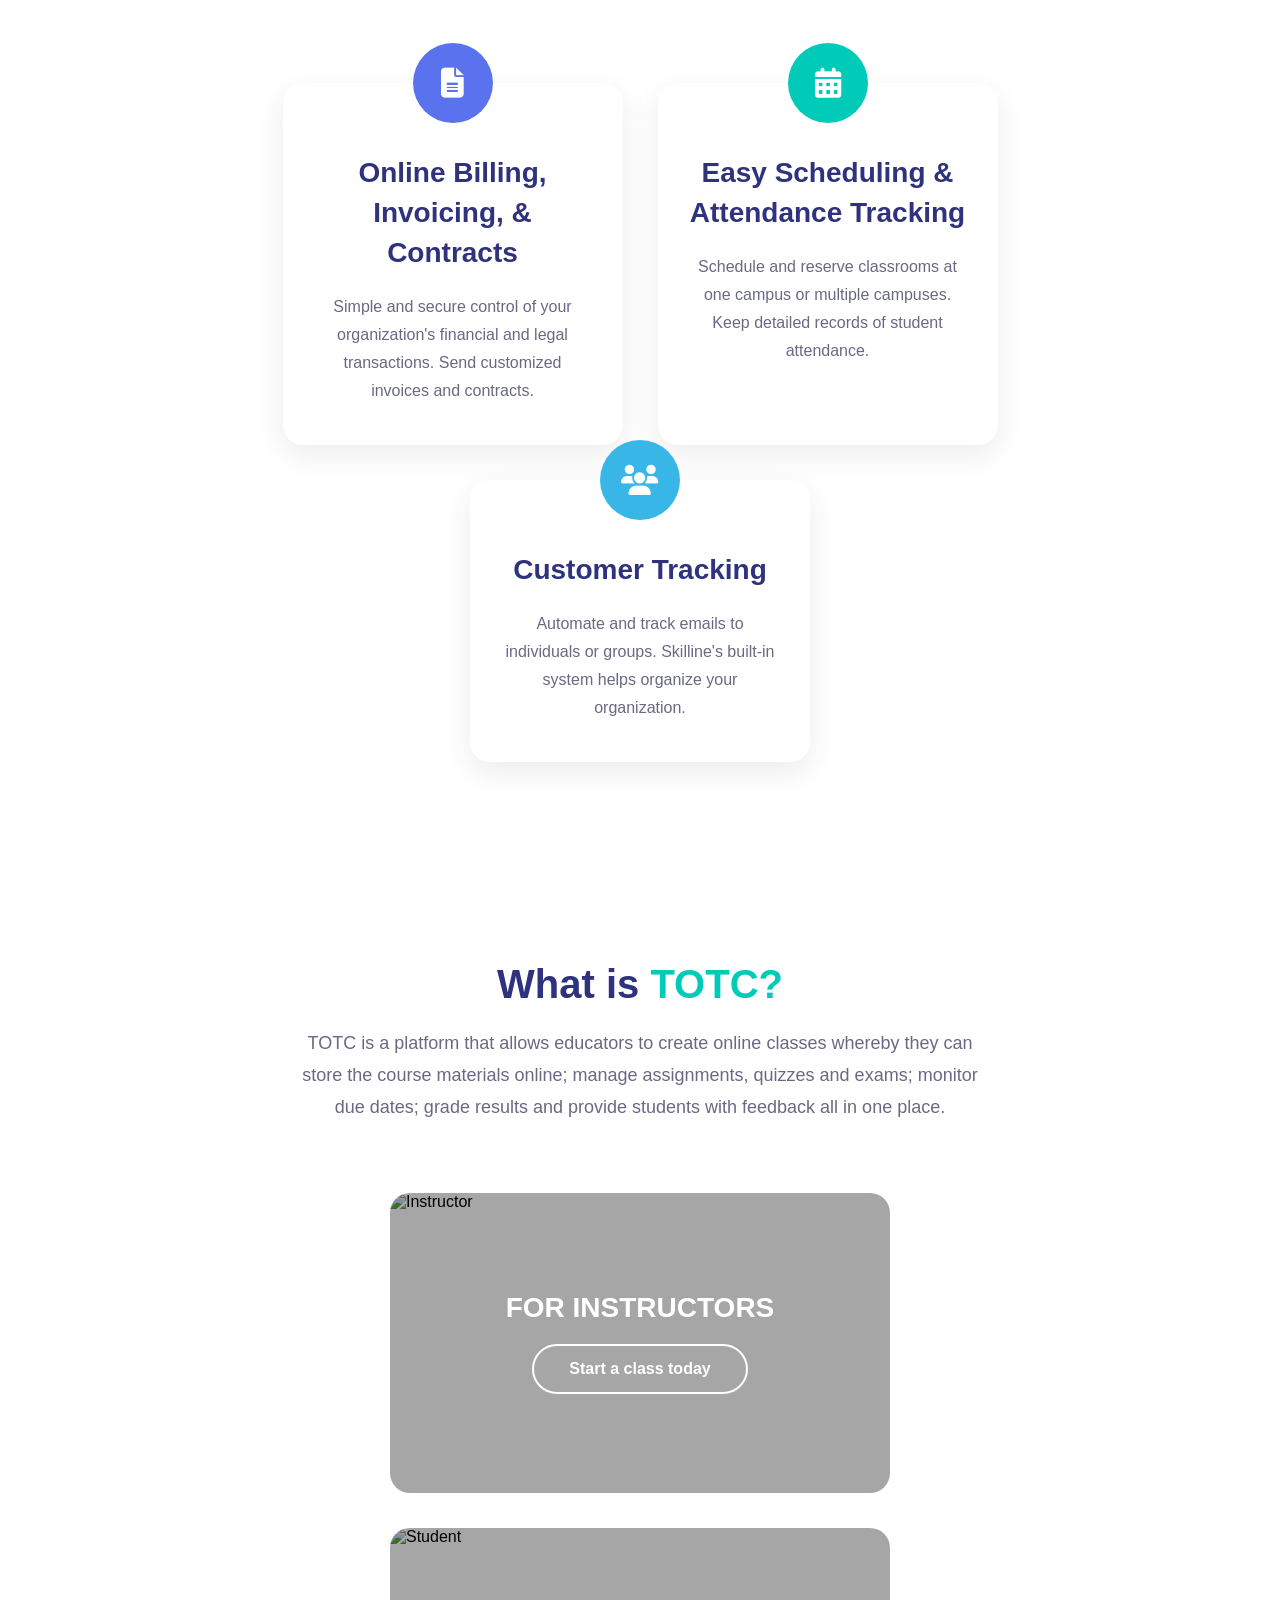
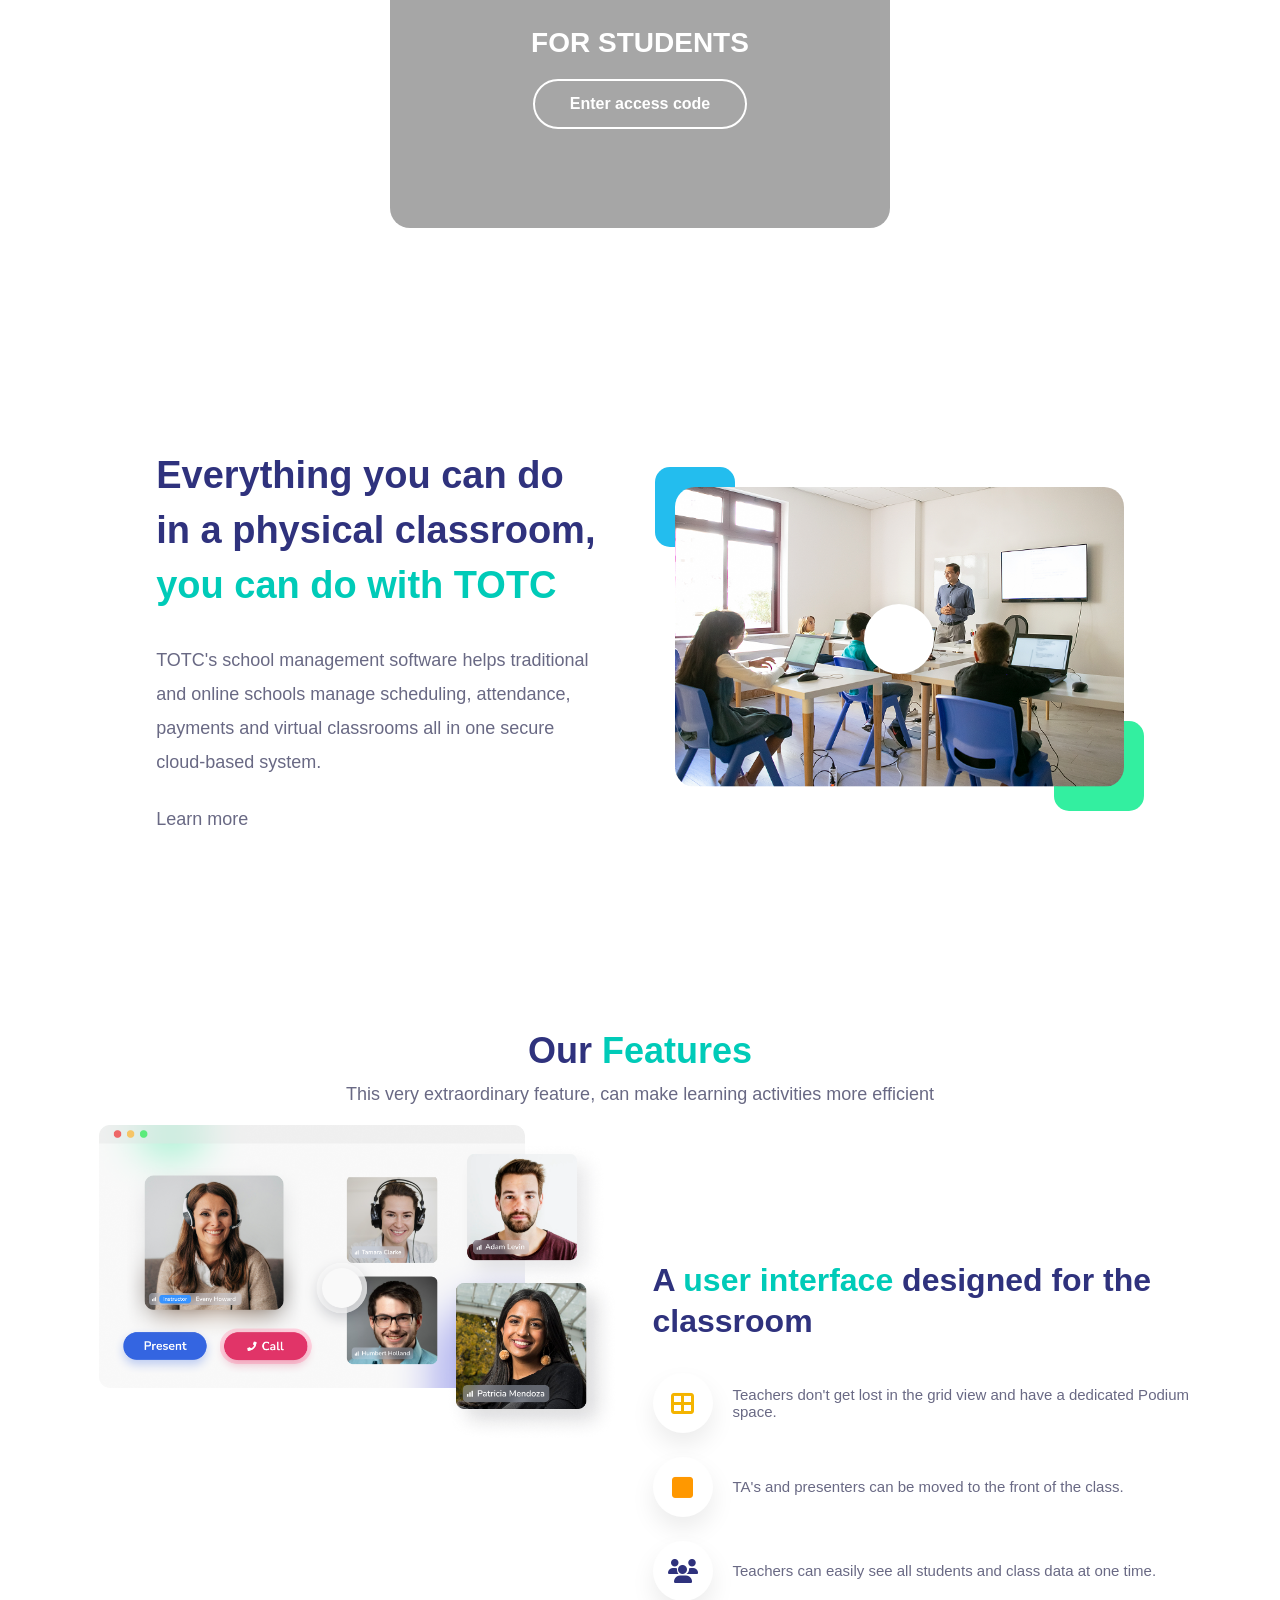
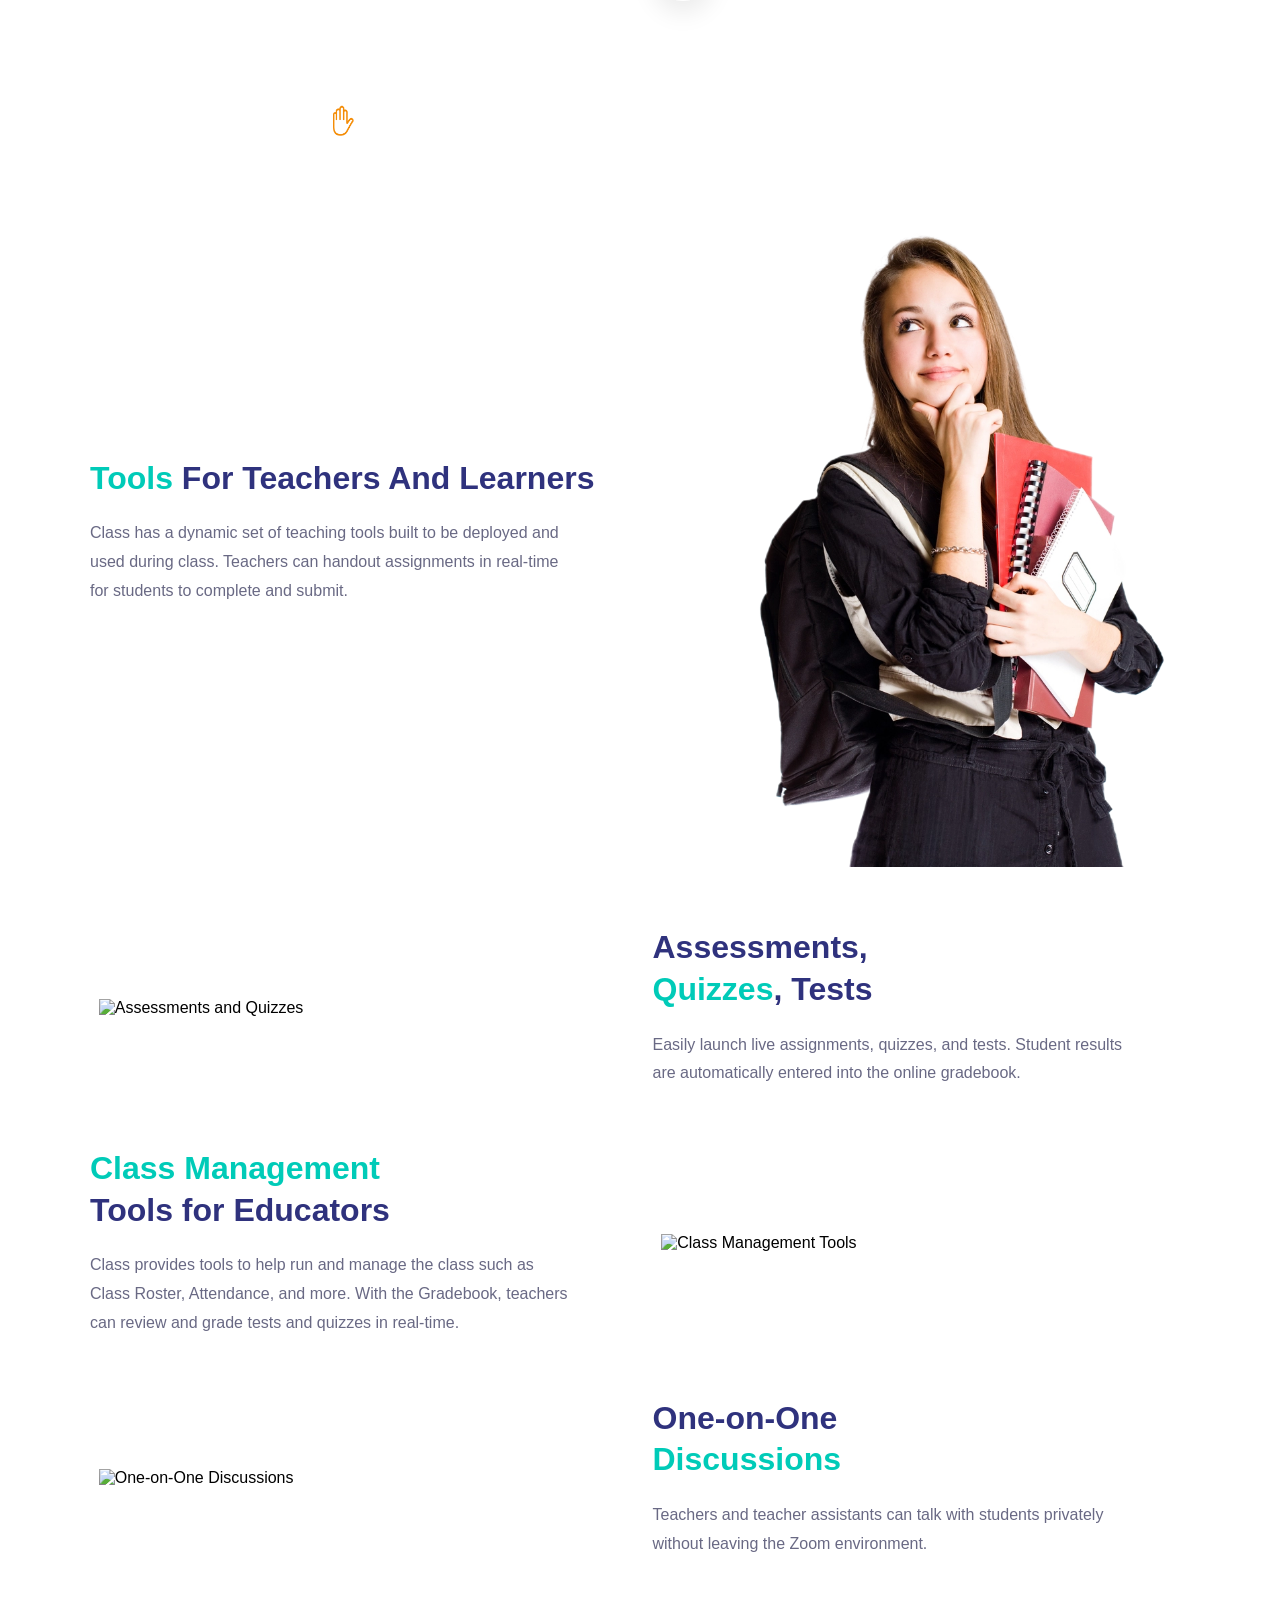
==== commit 3e724f75: "change name class.png" ====
--- a/index.html
+++ b/index.html
@@ -338,7 +338,7 @@
 
         <div class="everything-image">
 
-            <img src="/images/group 17.png" alt="Classroom">
+            <img src="/images//class.png" alt="Classroom">
 
             <div class="play-btn">
                 <i class="bi bi-play-fill"></i>
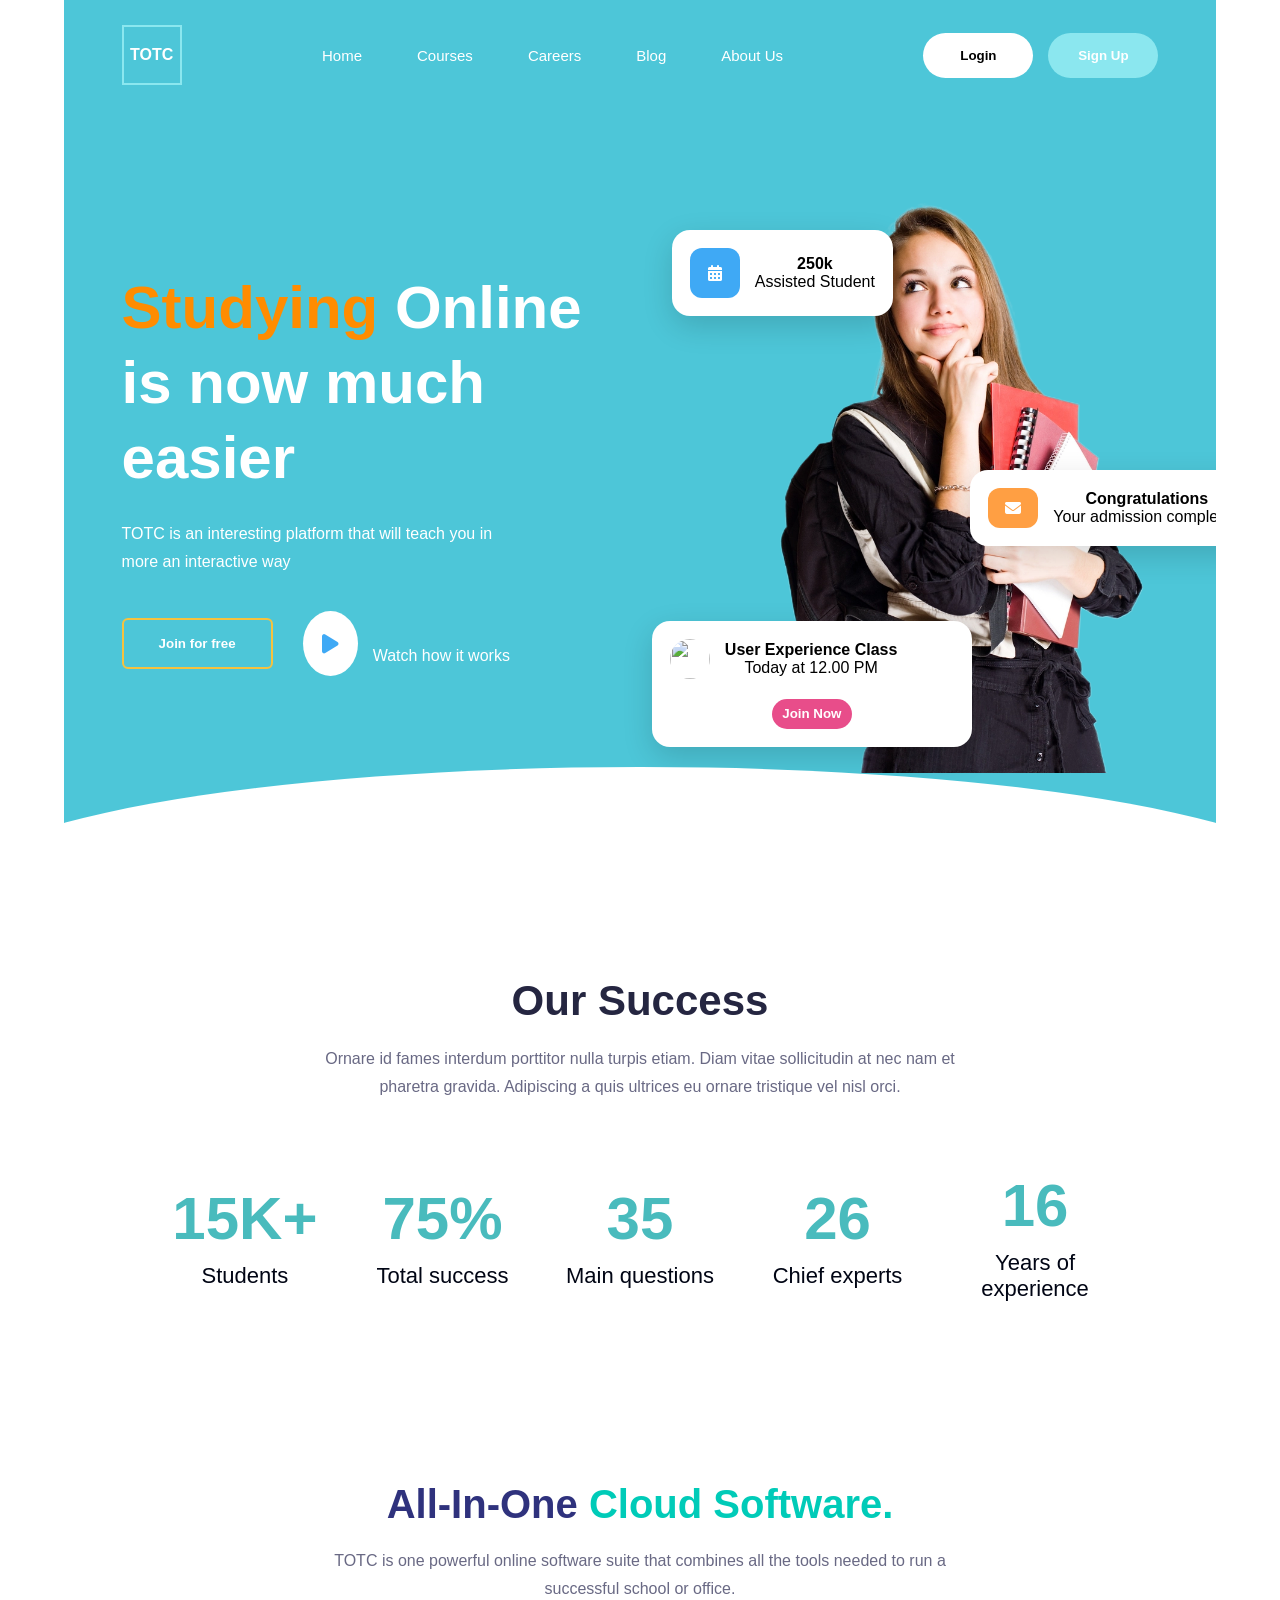
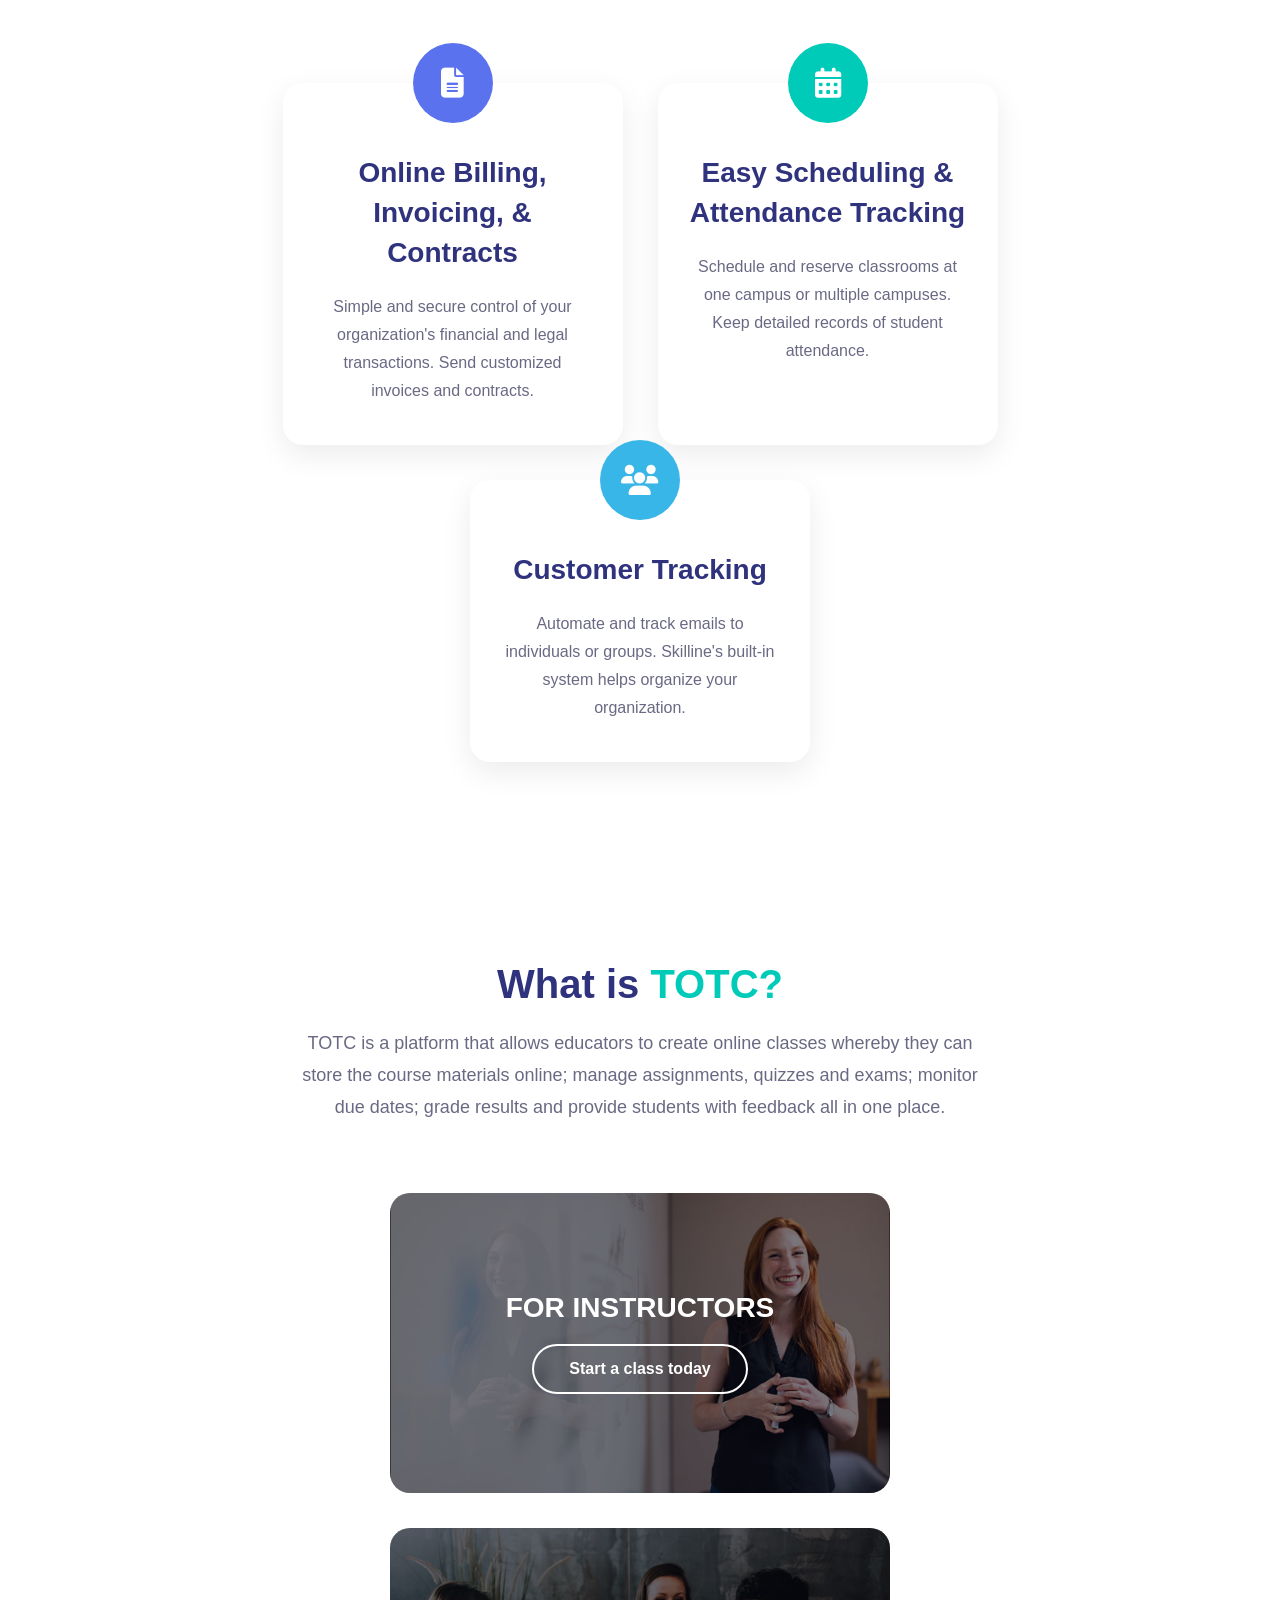
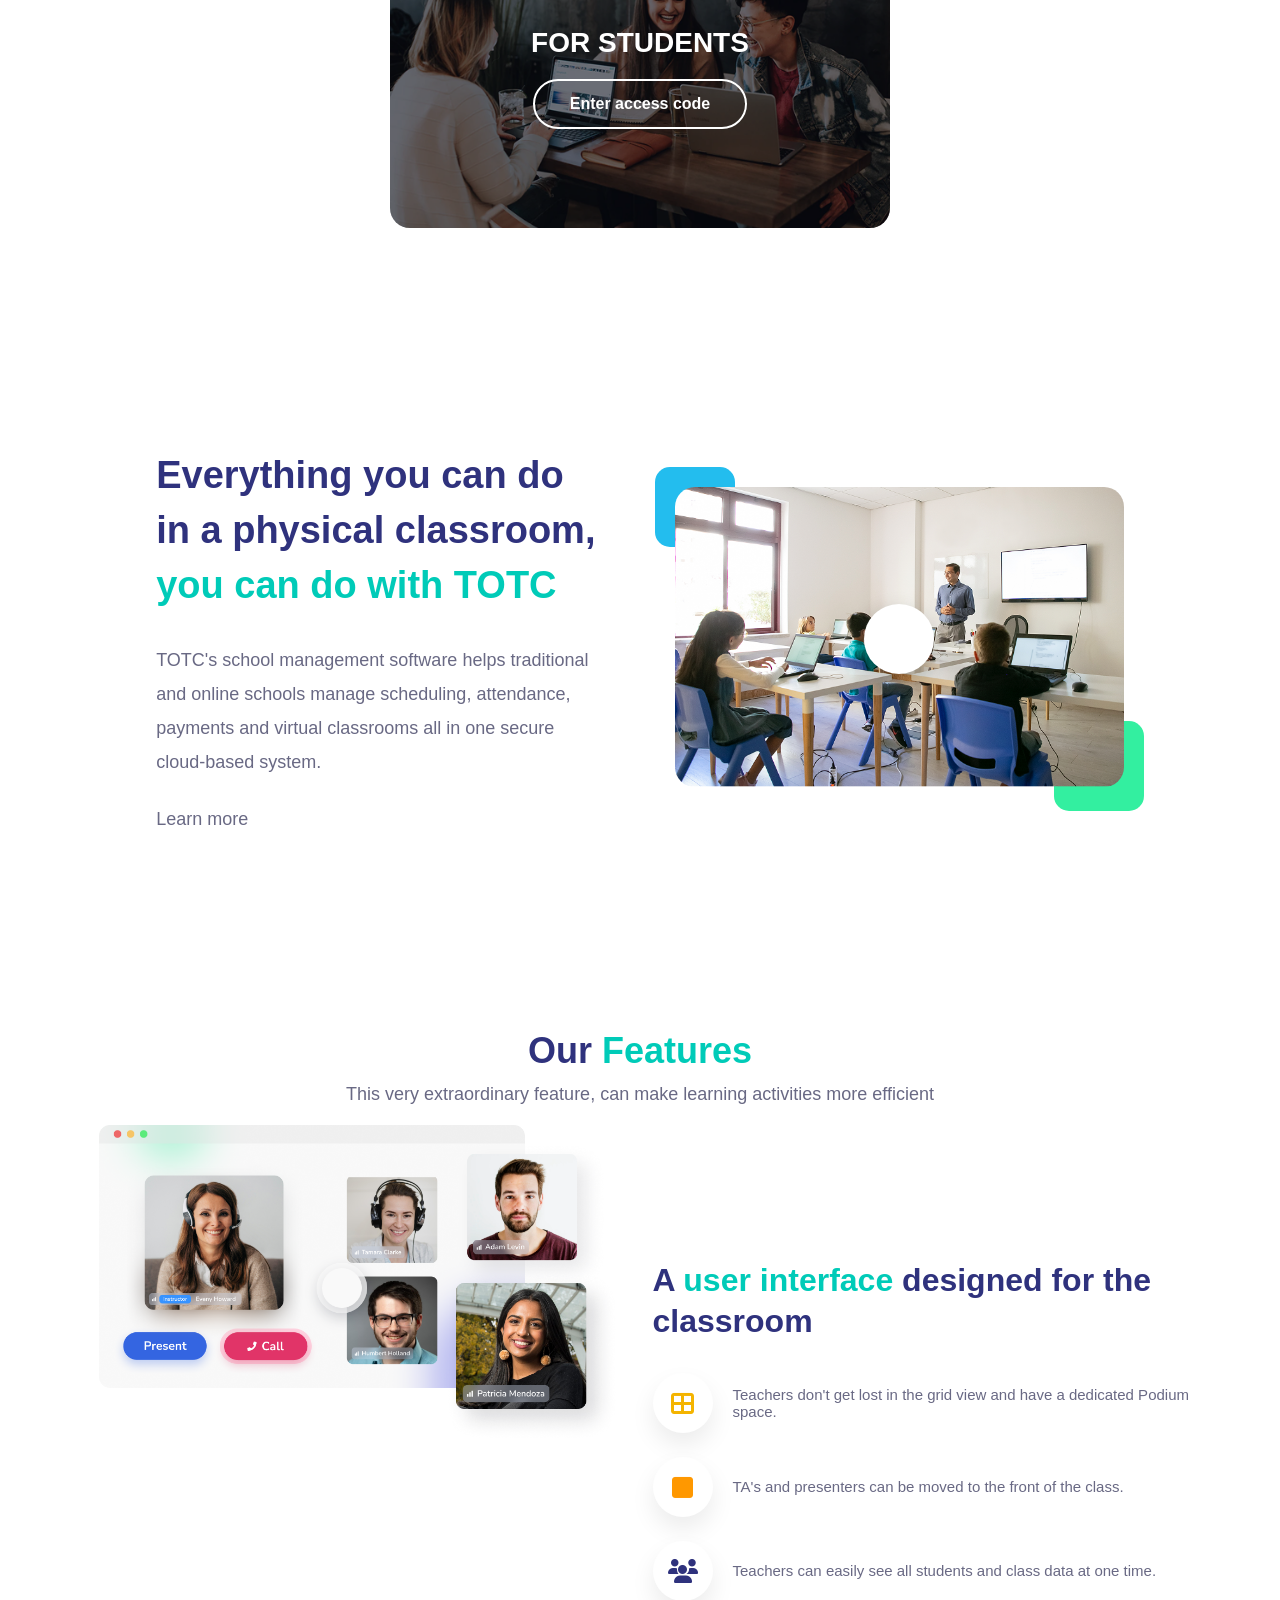
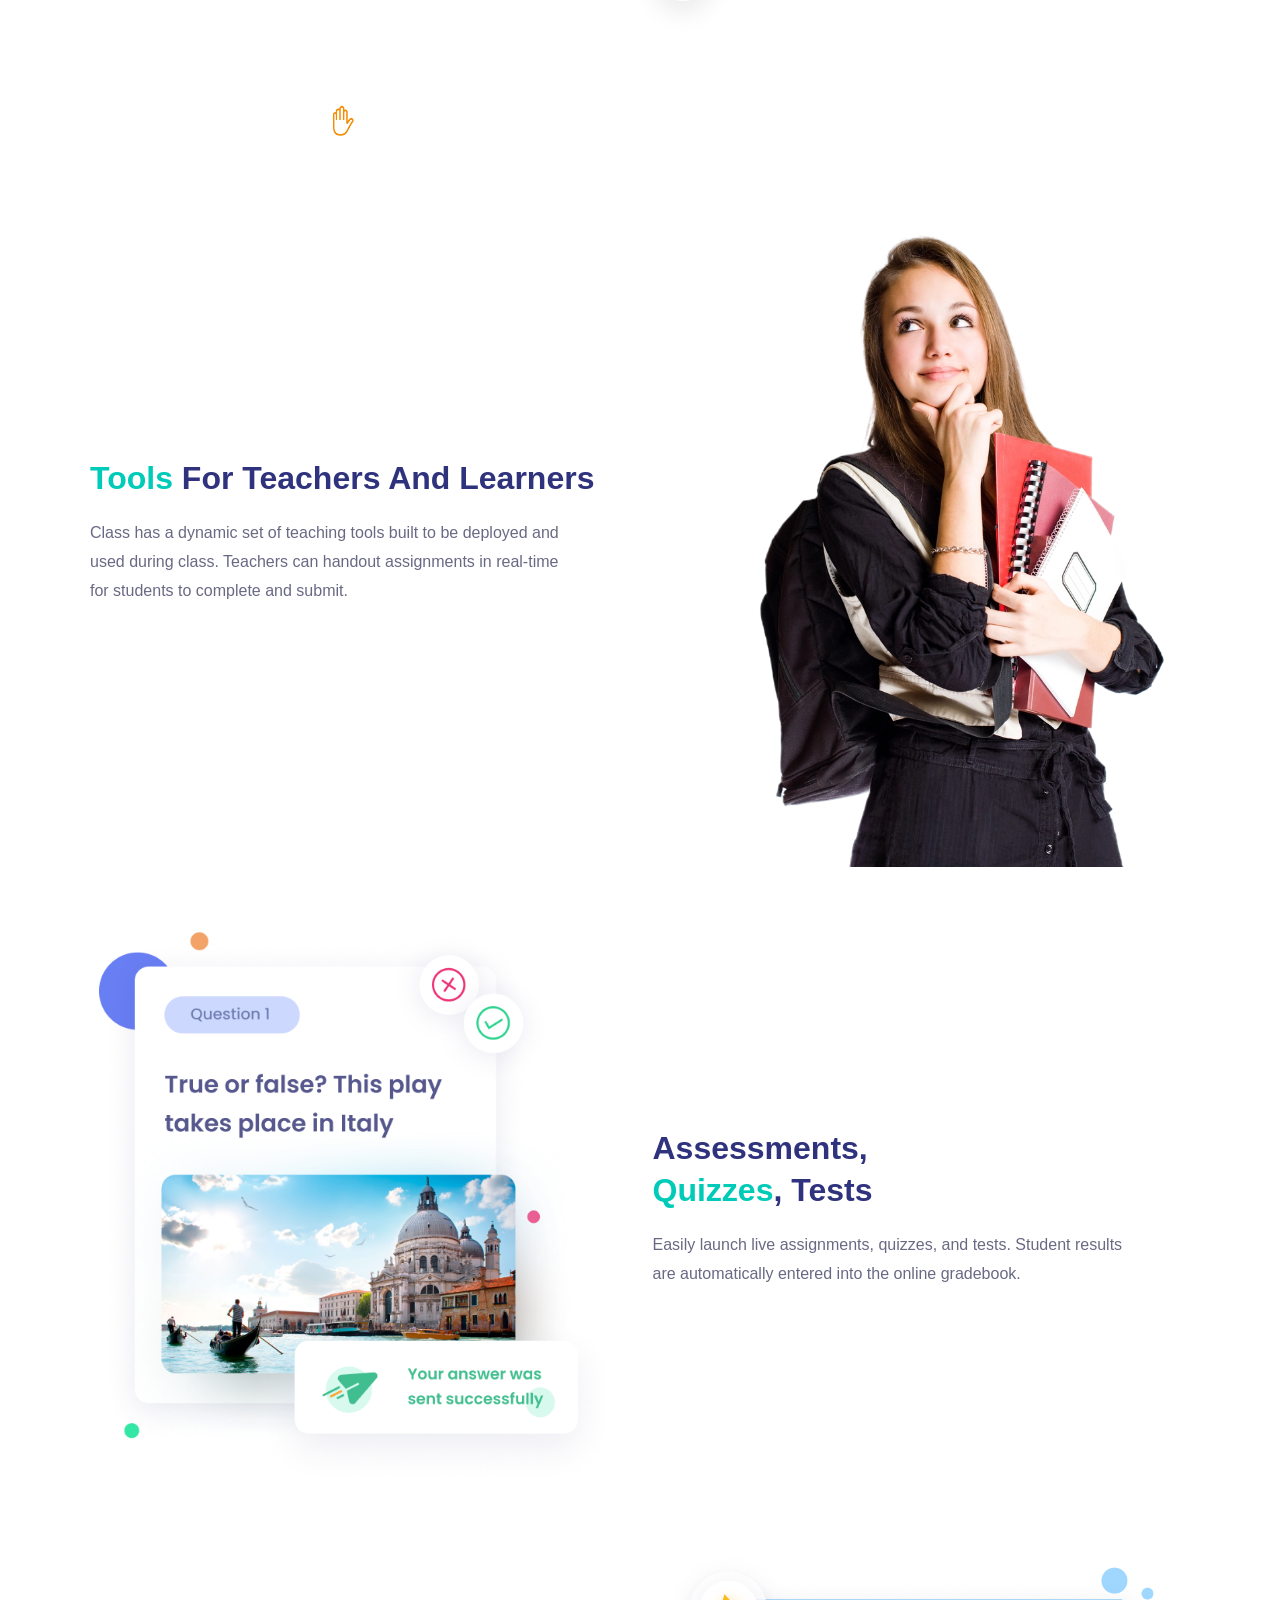
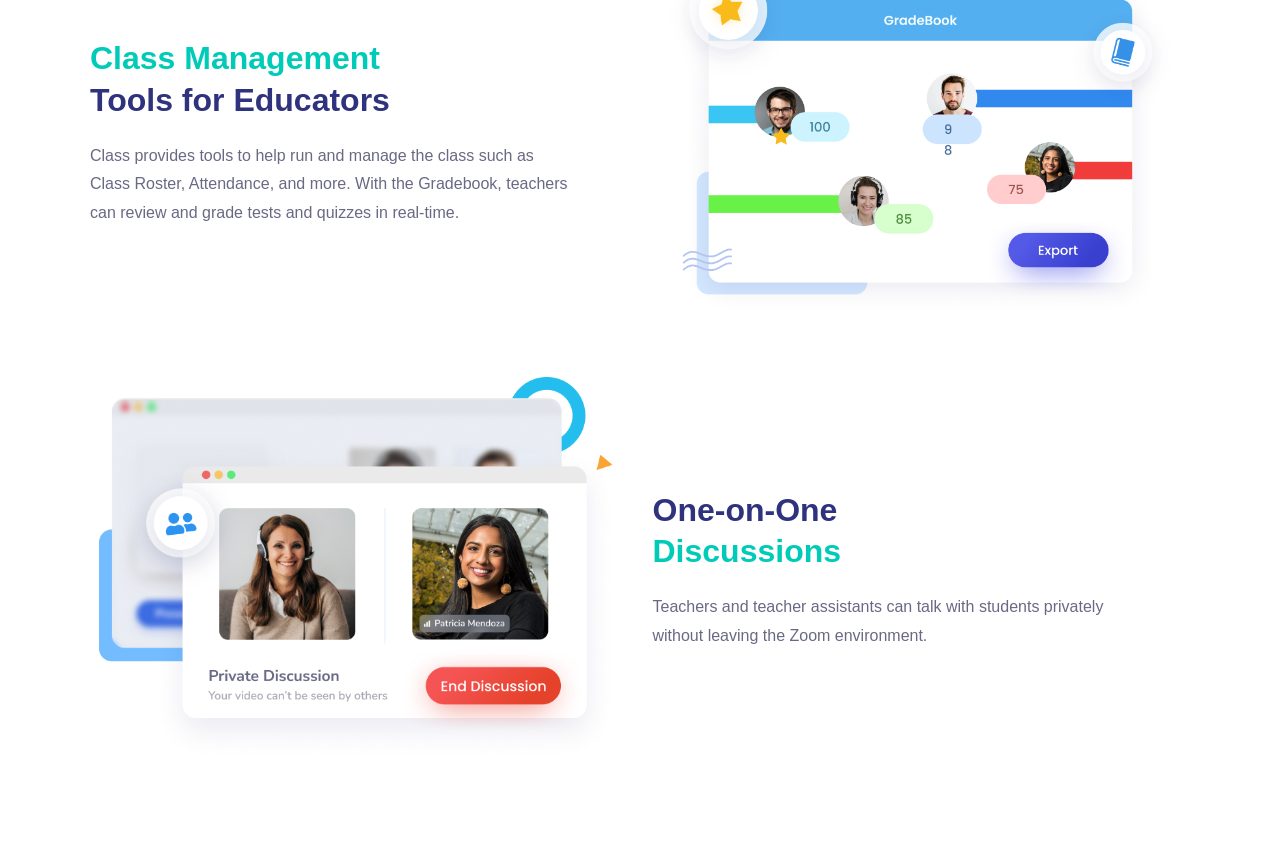
==== commit 62183b92: "images changes" ====
--- a/index.html
+++ b/index.html
@@ -273,7 +273,7 @@
 
             <div class="totc-card">
 
-                <img src="/images/group 22.png" alt="Instructor">
+                <img src="/images/group22.png" alt="Instructor">
 
                 <div class="overlay">
 
@@ -289,7 +289,7 @@
 
             <div class="totc-card">
 
-                <img src="/images/group 23.png" alt="Student">
+                <img src="/images/group23.png" alt="Student">
 
                 <div class="overlay">
 
@@ -338,7 +338,7 @@
 
         <div class="everything-image">
 
-            <img src="/images//class.png" alt="Classroom">
+            <img src="/images/class.png" alt="Classroom">
 
             <div class="play-btn">
                 <i class="bi bi-play-fill"></i>
@@ -363,7 +363,7 @@
     <div class="feature-row">
       <div class="feature-media">
         <!-- Replace src with your main video UI mockup image -->
-        <img src="/images/group 71 (2).png" alt="Classroom UI" class="main-img" />
+        <img src="/images/group71.png" alt="Classroom UI" class="main-img" />
       </div> 
       <div class="feature-content">
         <h3>A <span class="highlight">user interface</span> designed for the classroom</h3>
@@ -410,7 +410,7 @@
     <div class="feature-row">
       <div class="feature-media">
         <!-- Replace src with Question/Quiz card mockup image -->
-        <img src="/images/group 92.png" alt="Assessments and Quizzes" class="main-img" />
+        <img src="/images/group92.png" alt="Assessments and Quizzes" class="main-img" />
       </div>
       <div class="feature-content">
         <h3>Assessments, <br><span class="highlight">Quizzes</span>, Tests</h3>
@@ -424,7 +424,7 @@
     <div class="feature-row reverse">
       <div class="feature-media">
         <!-- Replace src with GradeBook dashboard image -->
-        <img src="/images/group 124.png" alt="Class Management Tools" class="main-img" />
+        <img src="/images/group124.png" alt="Class Management Tools" class="main-img" />
       </div>
       <div class="feature-content">
         <h3><span class="highlight">Class Management</span><br>Tools for Educators</h3>
@@ -438,7 +438,7 @@
     <div class="feature-row">
       <div class="feature-media">
         <!-- Replace src with Private Discussion popup graphic -->
-        <img src="/images/group 106 (1).png" alt="One-on-One Discussions" class="main-img" />
+        <img src="/images/group106.png" alt="One-on-One Discussions" class="main-img" />
       </div>
       <div class="feature-content">
         <h3>One-on-One<br><span class="highlight">Discussions</span></h3>
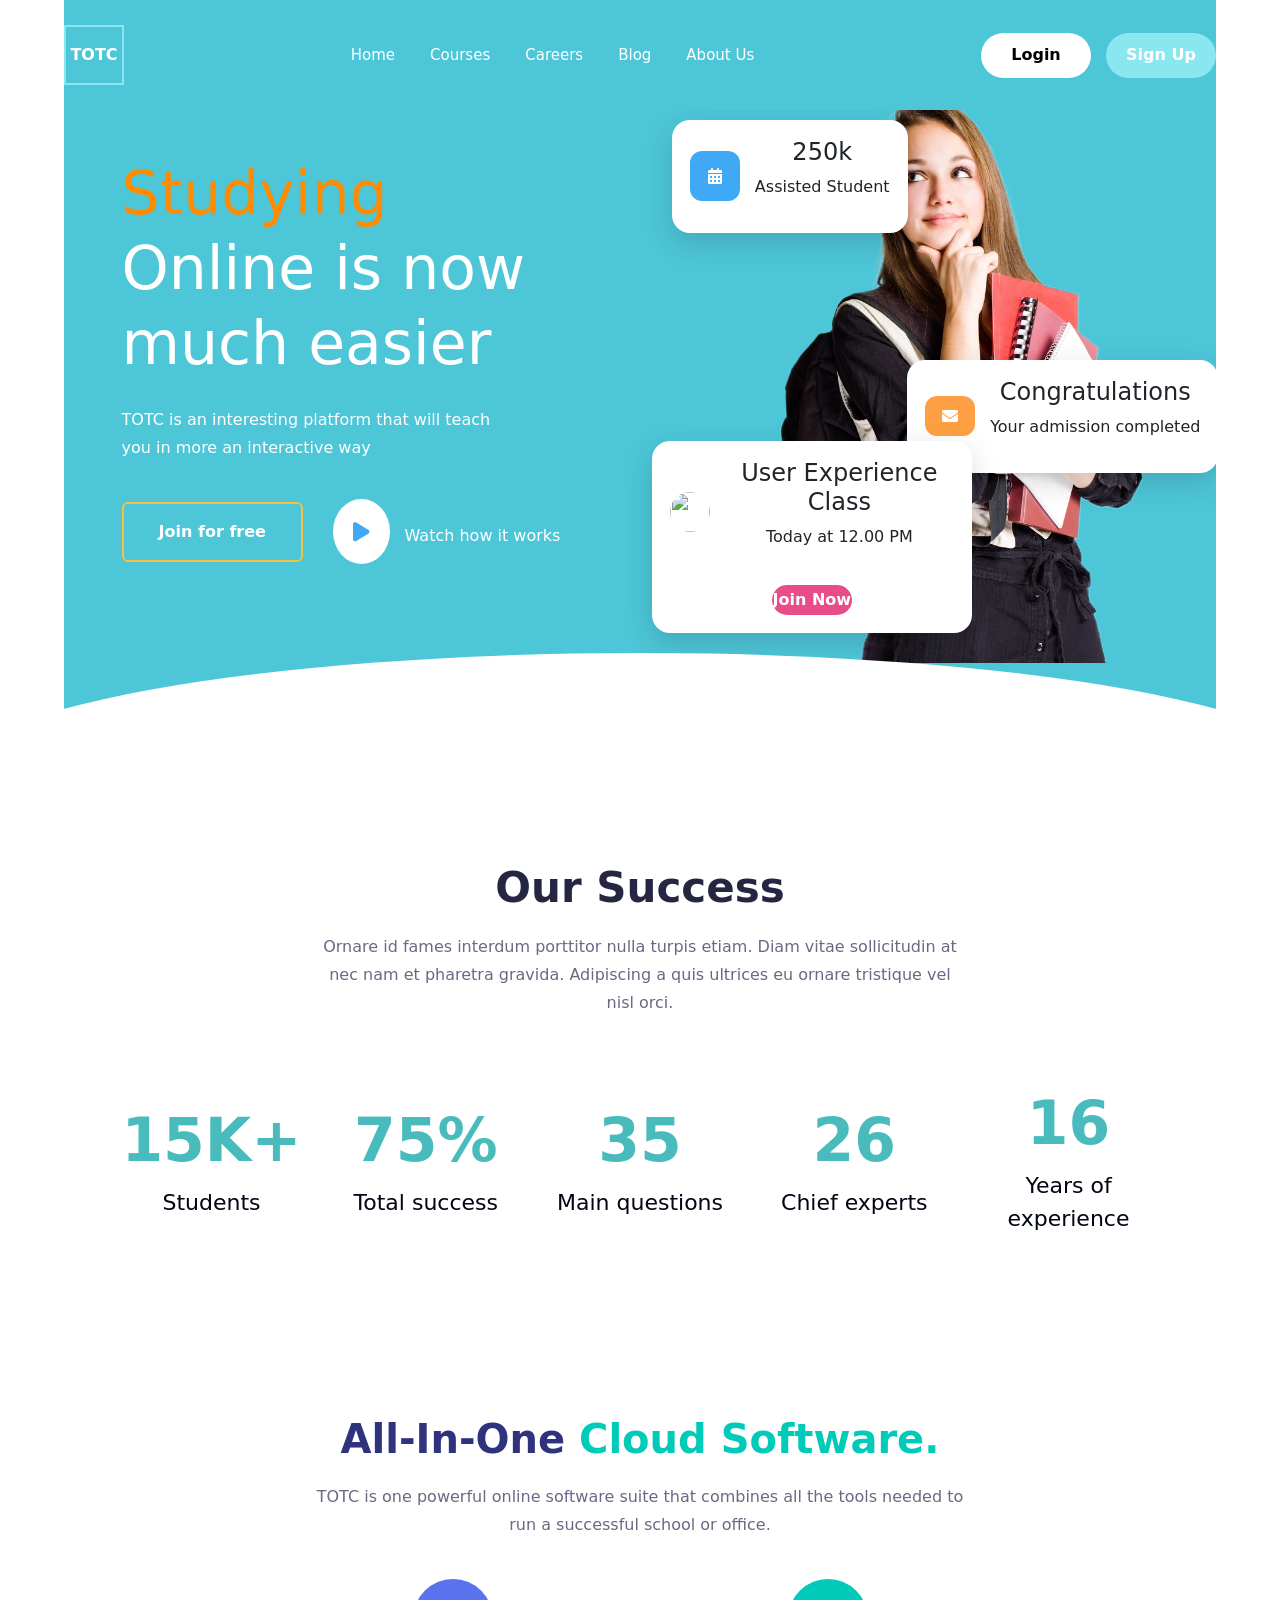
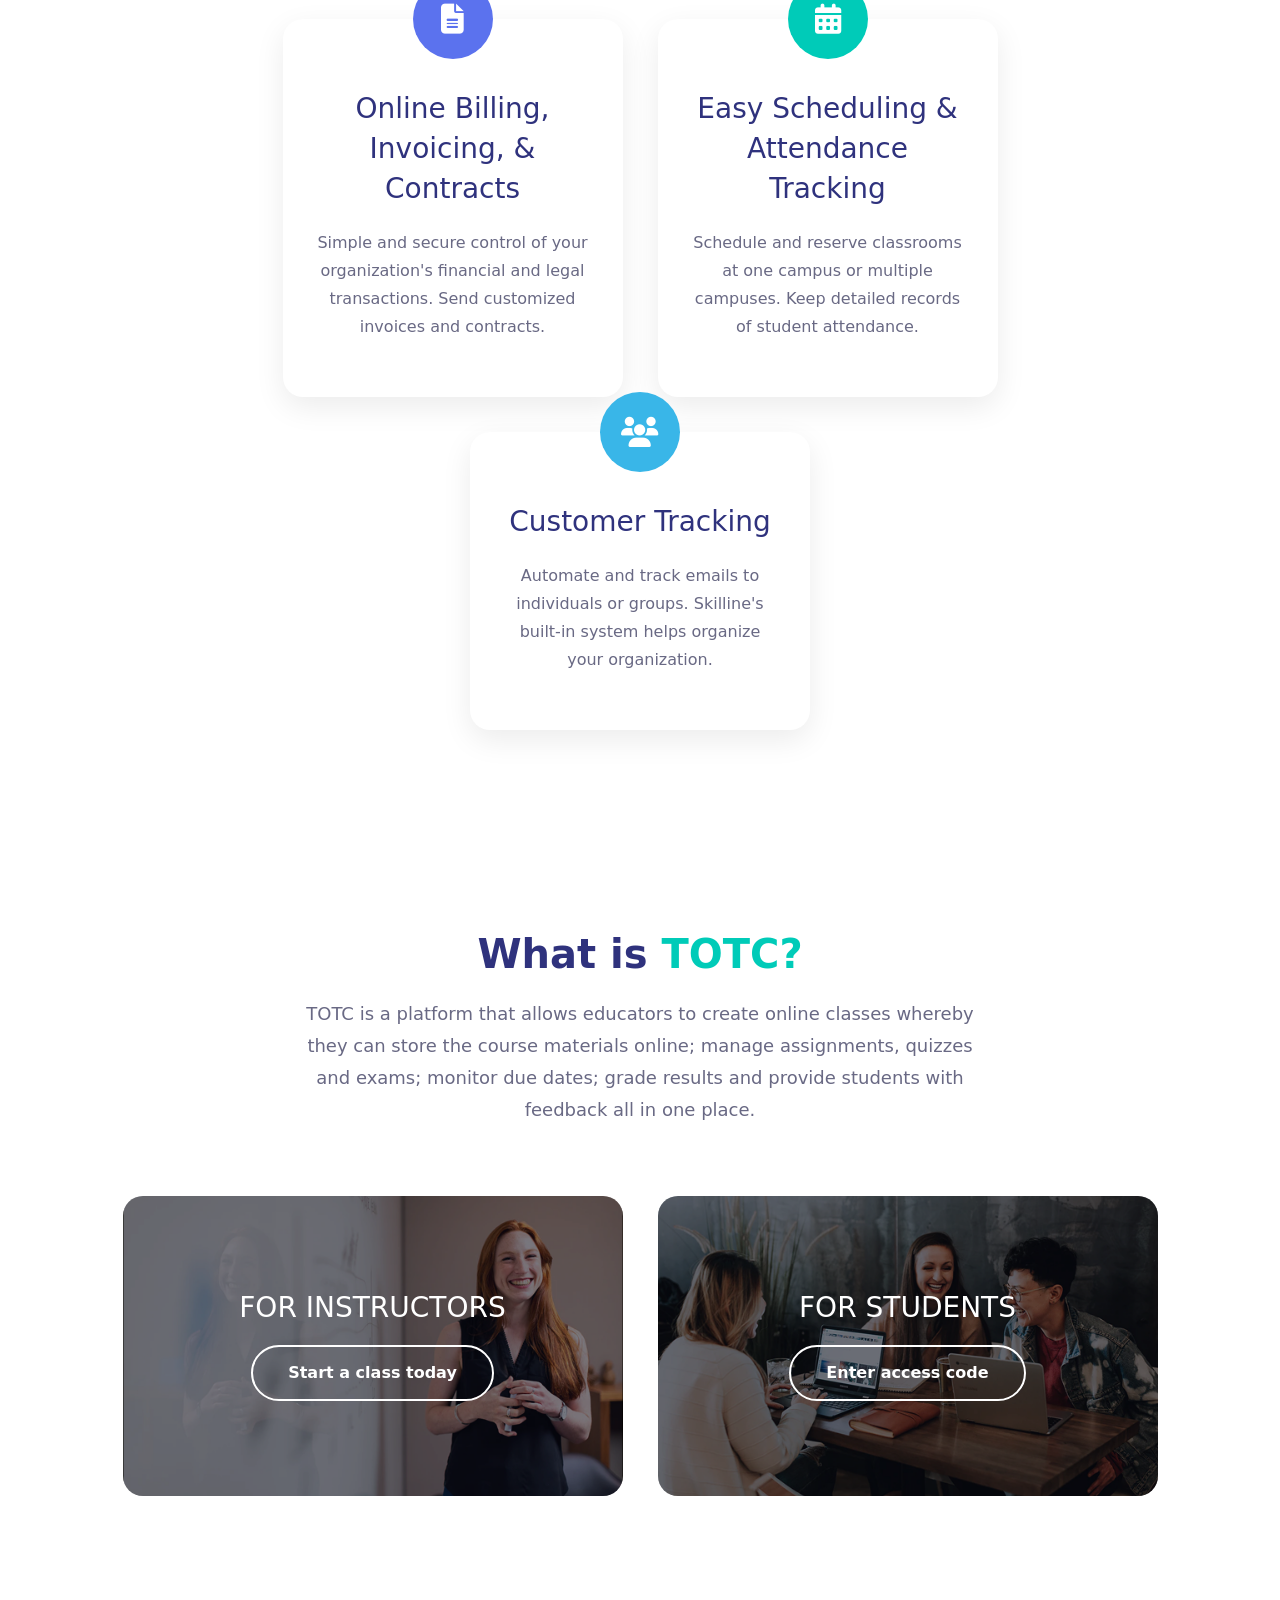
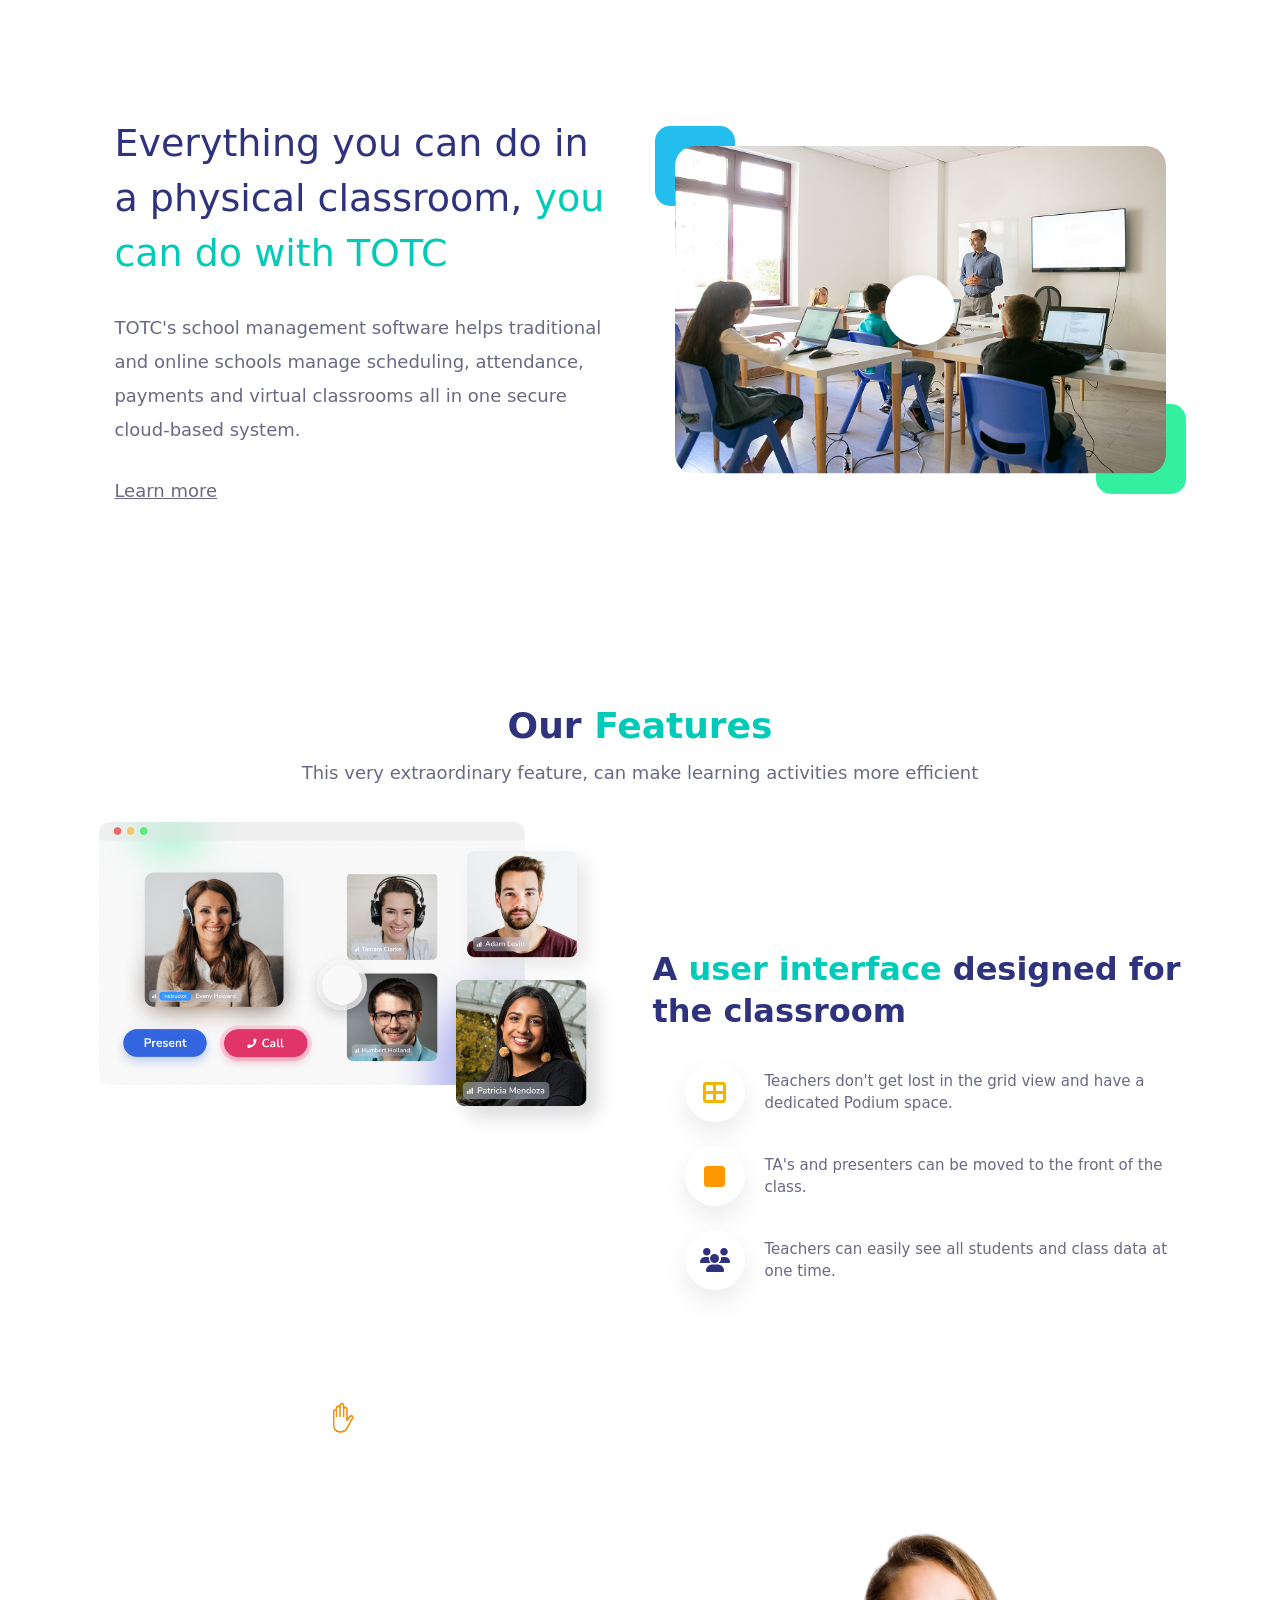
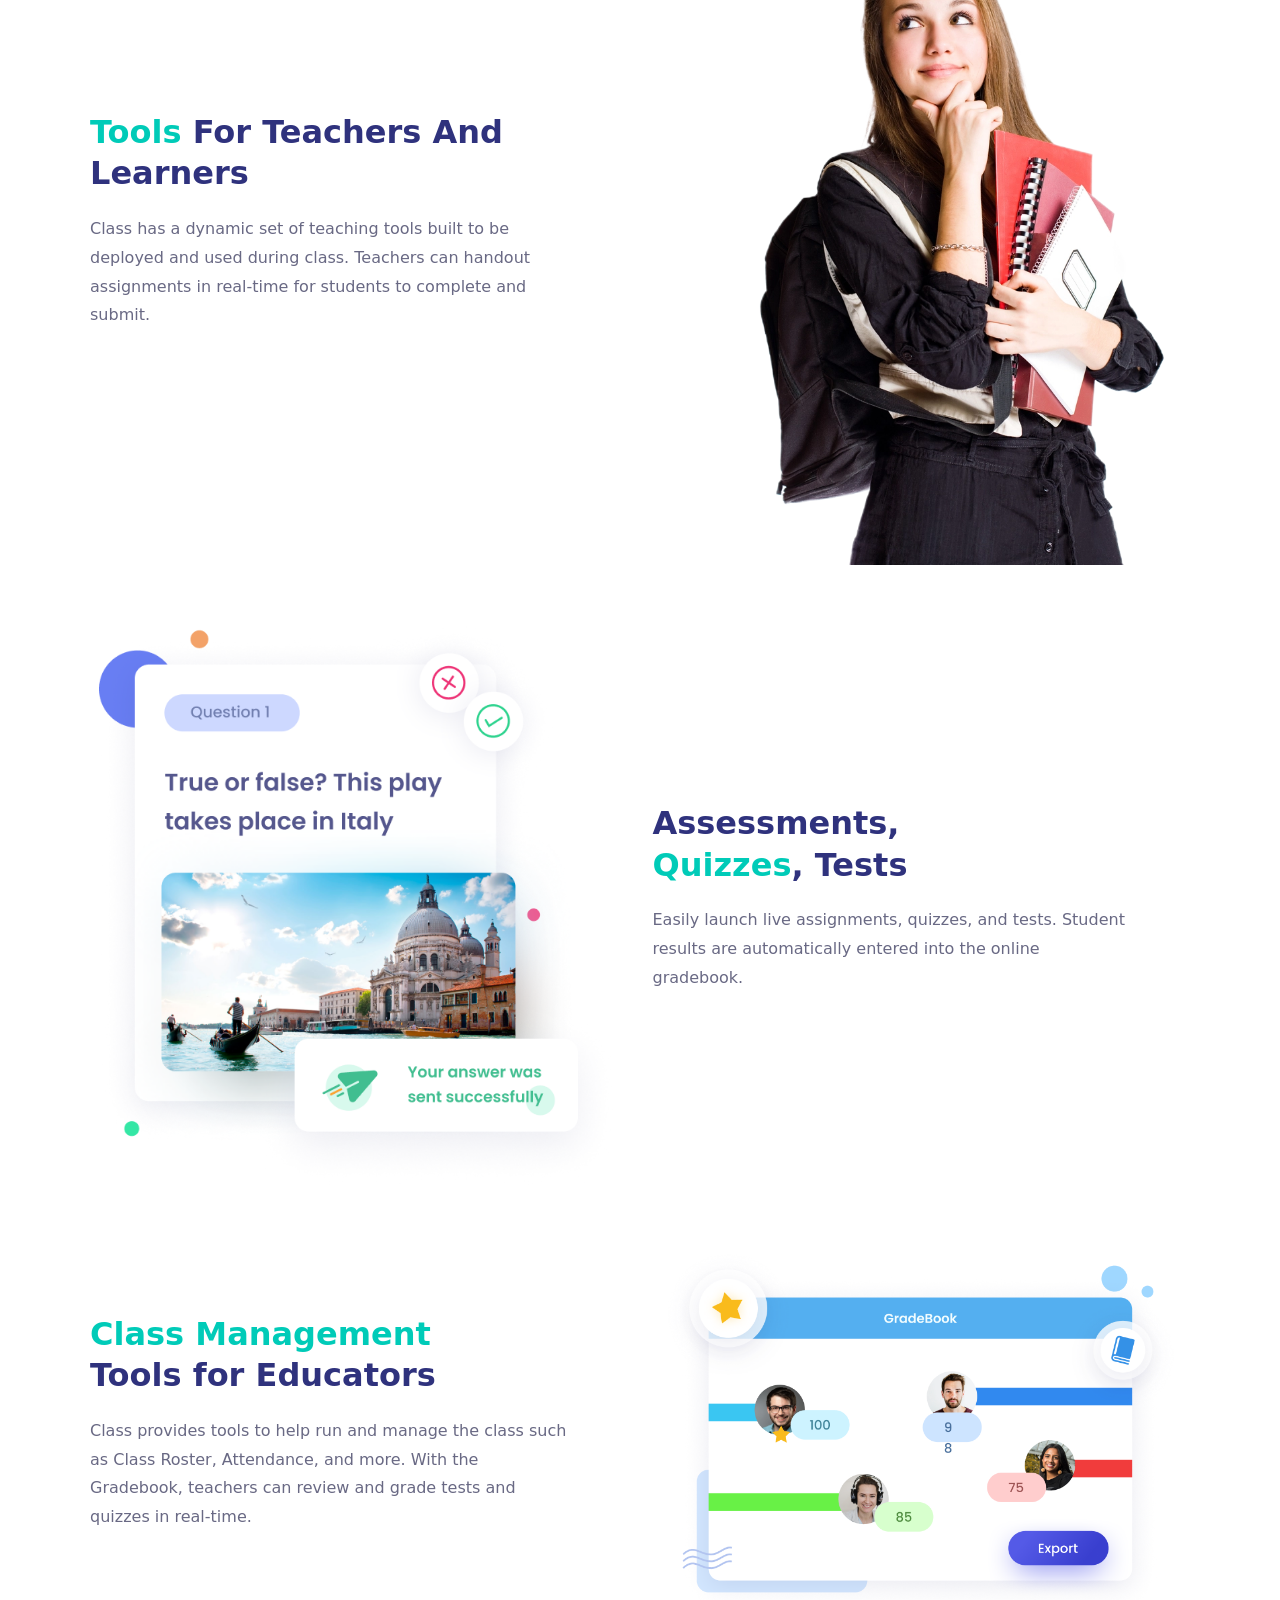
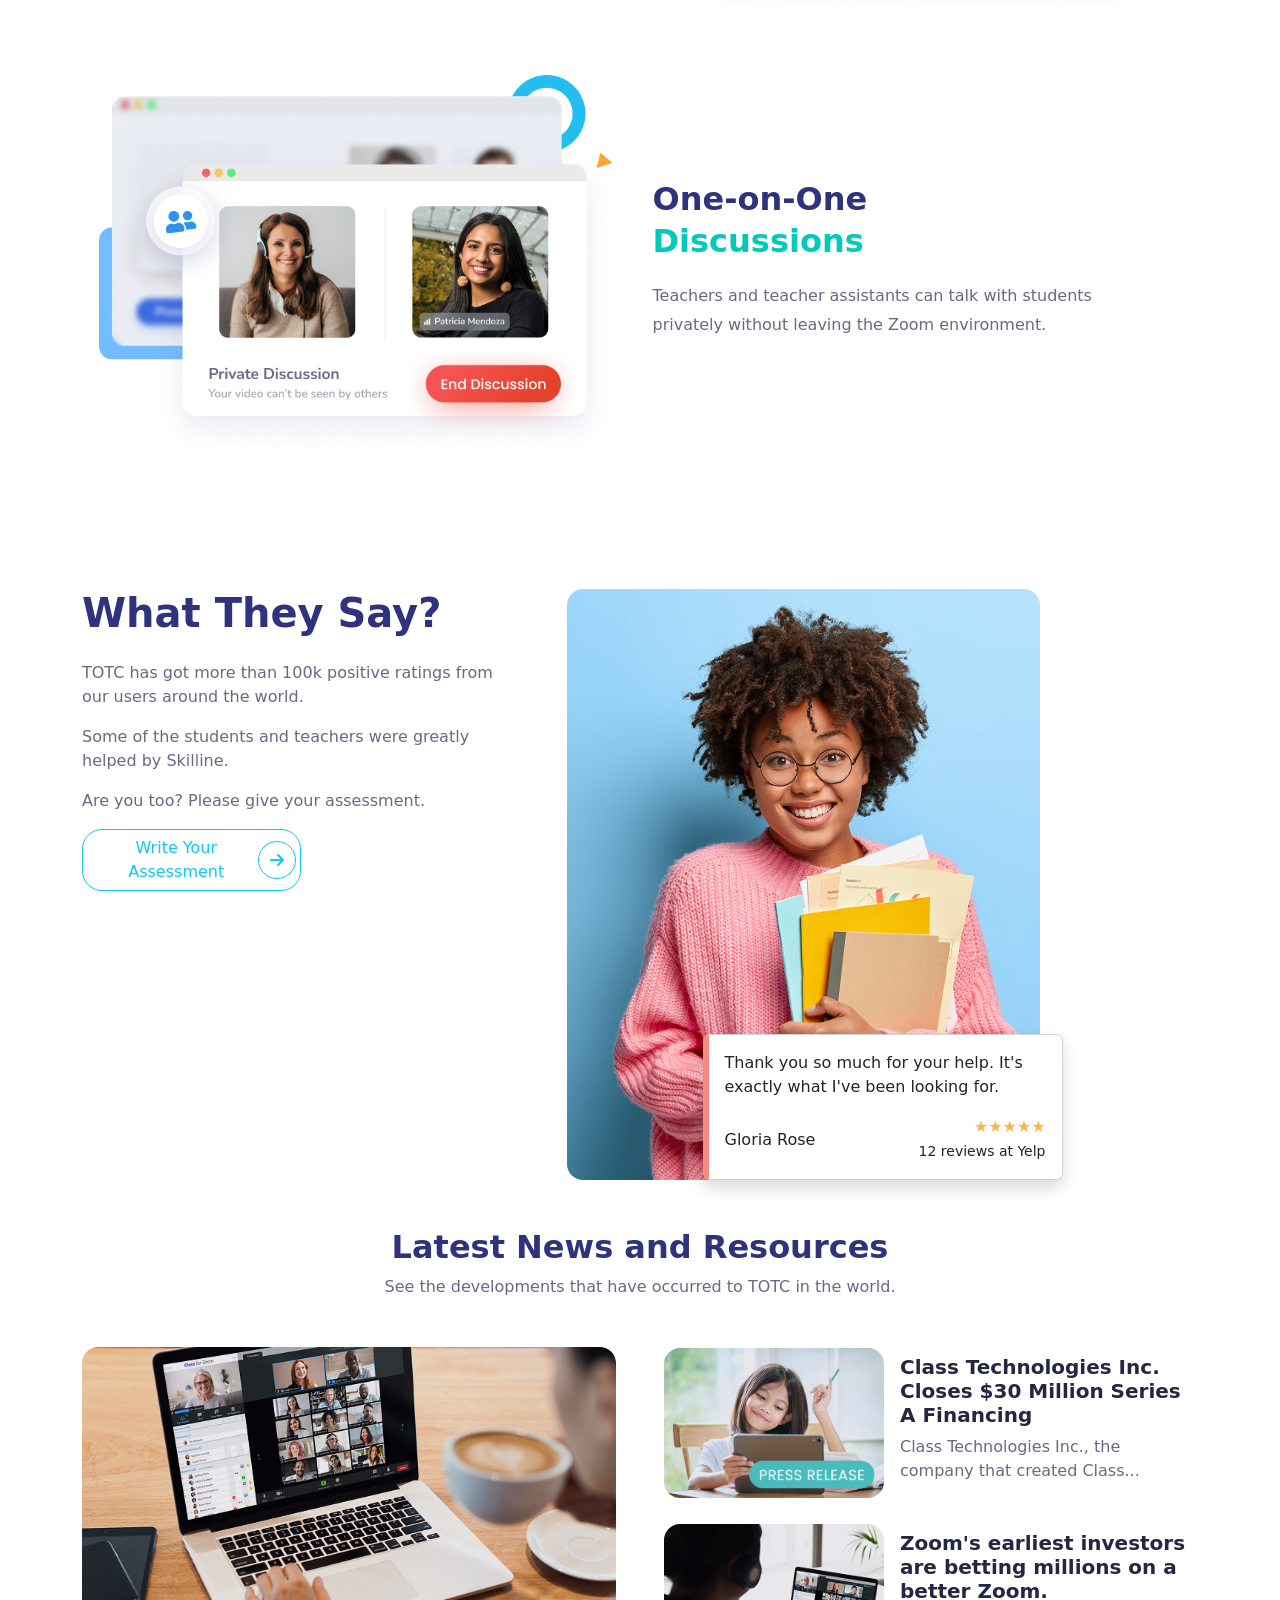
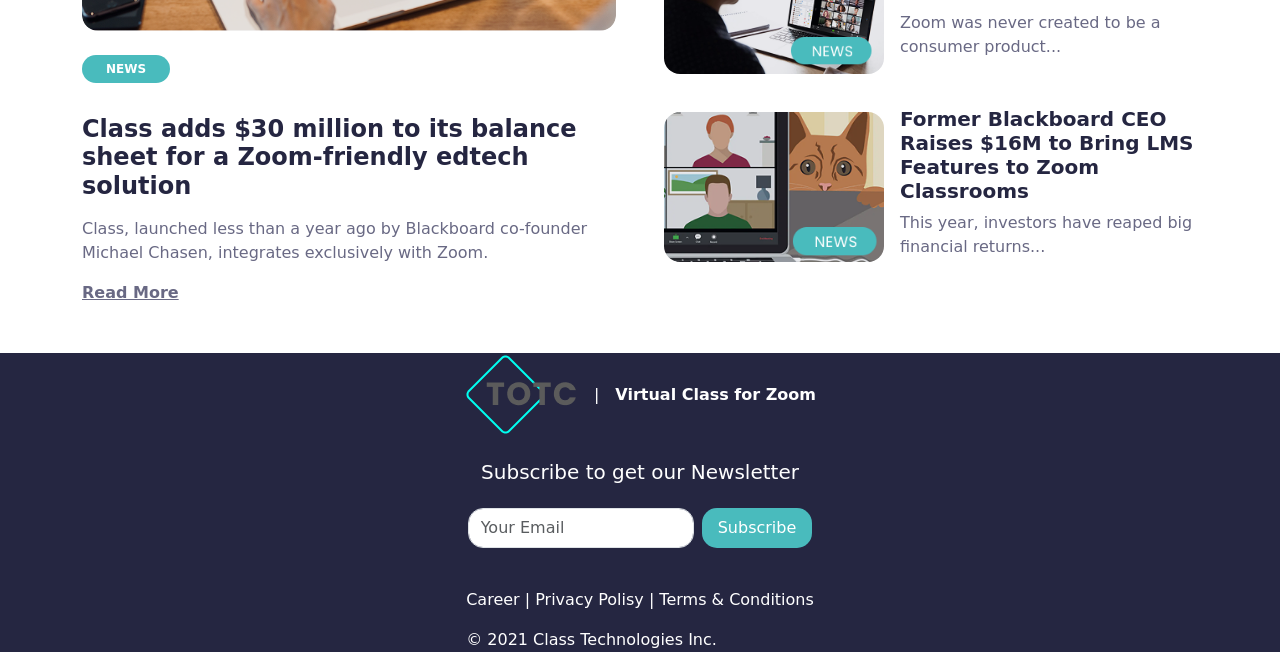
==== commit 5ebf8725: "Add new section to landing page" ====
--- a/index.html
+++ b/index.html
@@ -5,8 +5,10 @@
     <meta name="viewport" content="width=device-width, initial-scale=1.0">
     <title>Landing Page</title>
     <link rel="stylesheet" href="style.css">
+   
     <link rel="stylesheet"
     href="https://cdnjs.cloudflare.com/ajax/libs/font-awesome/6.6.0/css/all.min.css">
+     <link href="https://cdn.jsdelivr.net/npm/bootstrap@5.0.2/dist/css/bootstrap.min.css" rel="stylesheet" integrity="sha384-EVSTQN3/azprG1Anm3QDgpJLIm9Nao0Yz1ztcQTwFspd3yD65VohhpuuCOmLASjC" crossorigin="anonymous">
 
 </head>
 <body>
@@ -67,10 +69,10 @@
         
         <div class="right">
 
-            <img src="/images/girl.png" alt="Student">
+            <img src='images/girl.png' alt="Student">
 
          
-            <div class="card top-card">
+            <div class="hero-card top-card">
                 <i class="fa-solid fa-calendar-days"></i>
                 <div>
                     <h4>250k</h4>
@@ -78,14 +80,14 @@
                 </div>
             </div>
 
-            <div class="card middle-card">
+            <div class="hero-card middle-card">
                 <i class="fa-solid fa-envelope"></i>
                 <div>
                     <h4>Congratulations</h4>
                     <p>Your admission completed</p>
                 </div>
             </div>
-<div class="card bottom-card">
+<div class="hero-card bottom-card">
 
     <div class="user">
         <img src="https://images.unsplash.com/photo-1506794778202-cad84cf45f1d?q=80&w=387&auto=format&fit=crop&ixlib=rb-4.1.0&ixid=M3wxMjA3fDB8MHxwaG90by1wYWdlfHx8fGVufDB8fHx8fA%3D%3D">
@@ -273,7 +275,7 @@
 
             <div class="totc-card">
 
-                <img src="/images/group22.png" alt="Instructor">
+                <img src="images/group22.png" alt="Instructor">
 
                 <div class="overlay">
 
@@ -289,7 +291,7 @@
 
             <div class="totc-card">
 
-                <img src="/images/group23.png" alt="Student">
+                <img src="images/group23.png" alt="Student">
 
                 <div class="overlay">
 
@@ -338,7 +340,7 @@
 
         <div class="everything-image">
 
-            <img src="/images/class.png" alt="Classroom">
+            <img src="images/class.png" alt="Classroom">
 
             <div class="play-btn">
                 <i class="bi bi-play-fill"></i>
@@ -363,7 +365,7 @@
     <div class="feature-row">
       <div class="feature-media">
         <!-- Replace src with your main video UI mockup image -->
-        <img src="/images/group71.png" alt="Classroom UI" class="main-img" />
+        <img src="images/group71.png" alt="Classroom UI" class="main-img" />
       </div> 
       <div class="feature-content">
         <h3>A <span class="highlight">user interface</span> designed for the classroom</h3>
@@ -396,7 +398,7 @@
     <div class="feature-row reverse">
       <div class="feature-media">
         <!-- Replace src with teacher standing with books graphic -->
-        <img src="/images/girl.png" alt="Tools for Teachers" class="main-img" />
+        <img src="images/girl.png" alt="Tools for Teachers" class="main-img" />
       </div>
       <div class="feature-content">
         <h3><span class="highlight">Tools</span> For Teachers And Learners</h3>
@@ -410,7 +412,7 @@
     <div class="feature-row">
       <div class="feature-media">
         <!-- Replace src with Question/Quiz card mockup image -->
-        <img src="/images/group92.png" alt="Assessments and Quizzes" class="main-img" />
+        <img src="images/group92.png" alt="Assessments and Quizzes" class="main-img" />
       </div>
       <div class="feature-content">
         <h3>Assessments, <br><span class="highlight">Quizzes</span>, Tests</h3>
@@ -424,7 +426,7 @@
     <div class="feature-row reverse">
       <div class="feature-media">
         <!-- Replace src with GradeBook dashboard image -->
-        <img src="/images/group124.png" alt="Class Management Tools" class="main-img" />
+        <img src="images/group124.png" alt="Class Management Tools" class="main-img" />
       </div>
       <div class="feature-content">
         <h3><span class="highlight">Class Management</span><br>Tools for Educators</h3>
@@ -438,7 +440,7 @@
     <div class="feature-row">
       <div class="feature-media">
         <!-- Replace src with Private Discussion popup graphic -->
-        <img src="/images/group106.png" alt="One-on-One Discussions" class="main-img" />
+        <img src="images/group106.png" alt="One-on-One Discussions" class="main-img" />
       </div>
       <div class="feature-content">
         <h3>One-on-One<br><span class="highlight">Discussions</span></h3>
@@ -448,10 +450,142 @@
       </div>
     </div>
 
-  </section>
-
-
-      
+</section>
+
+ <section class="container m-auto py-5">
+
+  <!-- What They Say -->
+  <div class="row align-items-start g-5 mb-5">
+    <div class="col-lg-5">
+      <h1 class="fw-bold" style="color: #2F327D;">What They Say?</h1>
+       <p class="mt-4" style="color: #696984;">
+        TOTC has got more than 100k positive ratings from our users around the world.
+      </p>
+      <p style="color: #696984;">
+        Some of the students and teachers were greatly helped by Skilline.
+      </p>
+      <p style="color: #696984;">
+        Are you too? Please give your assessment.
+      </p>
+     <button class="btn btn-outline-info d-flex justify-content-between align-items-center w-50 px-1" style="border-radius: 20px;">
+    <span class="ms-2">Write Your Assessment</span>
+
+    <span class="rounded-circle btn btn-outline-info text-info d-flex justify-content-center align-items-center"
+          style="width:38px; height:38px;">
+        <i class="fa-solid fa-arrow-right"></i>
+    </span>
+</button>
+    </div>
+   <div class="col-lg-7">
+      <div class="position-relative">
+        <img src="images/women (1).png" class="img-fluid rounded-4 w-75" alt="Woman">
+         <div class="card shadow position-absolute bottom-0 start-50 translate-middle-x p-3"
+          style="width: 360px; border-left: 6px solid #F48C7F;">
+          <p>
+            Thank you so much for your help. It's exactly what I've been looking for.
+          </p>
+          <div class="d-flex justify-content-between align-items-center">
+            <h6 class="mb-0">Gloria Rose</h6>
+           <div class="text-end">
+              <span style="color: #F9B64B;">★★★★★</span><br>
+              <small>12 reviews at Yelp</small>
+            </div>
+          </div>
+        </div>
+      </div>
+    </div>
+  </div>
+<!-- Latest News and Resources -->
+  <div class="text-center mb-5">
+    <h2 class="fw-bold" style="color: #2F327D;">Latest News and Resources</h2>
+    <p style="color: #696984;">
+      See the developments that have occurred to TOTC in the world.
+    </p>
+  </div>
+<div class="row g-5">
+  <div class="col-lg-6">
+      <img src="images/ad (3).png" class="img-fluid rounded-4" alt="News image">
+    <div class="mt-4">
+        <span class="badge rounded-pill px-4 py-2 mb-3" style="background: #49BBBD;">
+          NEWS
+        </span>
+       <h4 class="fw-bold mt-3" style="color: #252641;">
+          Class adds $30 million to its balance sheet for a Zoom-friendly edtech solution
+        </h4>
+       <p class="mt-3" style="color: #696984;">
+          Class, launched less than a year ago by Blackboard co-founder Michael Chasen,
+          integrates exclusively with Zoom.
+        </p>
+        <a href="#" style="color: #696984; font-weight: 600;">Read More</a>
+      </div>
+    </div>
+<div class="col-lg-6 d-flex flex-column gap-4">
+<div class="d-flex align-items-center gap-3">
+        <img src="images/pic-3 (1).png" class="img-fluid rounded-4"
+          style="width: 220px; height: 150px; object-fit: cover;" alt="News">
+      <div>
+          <h5 class="fw-bold mt-2" style="color: #252641;">
+            Class Technologies Inc. Closes $30 Million Series A Financing
+          </h5>
+          <p style="color: #696984;">
+            Class Technologies Inc., the company that created Class...
+          </p>
+        </div>
+      </div>
+      <div class="d-flex align-items-center gap-3">
+        <img src="images/pic-4 (1).png" class="img-fluid rounded-4"
+          style="width: 220px; height: 150px; object-fit: cover;" alt="News">
+         <div>
+          <h5 class="fw-bold mt-2" style="color: #252641;">
+            Zoom's earliest investors are betting millions on a better Zoom.
+          </h5>
+           <p style="color: #696984;">
+            Zoom was never created to be a consumer product...
+          </p>
+        </div>
+      </div>
+      <div class="d-flex align-items-center gap-3">
+        <img src="images/pic-5 (1).png" class="img-fluid rounded-4"
+          style="width: 220px; height: 150px; object-fit: cover;" alt="News">
+      <div>
+          <h5 class="fw-bold mt-2" style="color: #252641;">
+            Former Blackboard CEO Raises $16M to Bring LMS Features to Zoom Classrooms
+          </h5>
+          <p style="color: #696984;">
+            This year, investors have reaped big financial returns...
+          </p>
+        </div>
+      </div>
+    </div>
+  </div>
+</section>
+<!--footer-->
+<div class=" container-fluid d-flex flex-column justify-content-center align-items-center" style="background-color: #252641; color: #FFFFFF;">
+  <div class="d-flex justify-content-center align-items-center gap-3">
+    <img src="images/logo (2).png" class="img-fluid ">|<span class="fw-bold">Virtual Class for Zoom</span>
+  </div>
+  <div class="d-flex flex-column align-items-center mt-4 gap-3">
+    <h5 class="text-center">Subscribe to get our Newsletter</h5>
+    <form action="#" class="d-flex gap-2">
+      <input class="form-control" type="text" placeholder="Your Email" style="border-radius: 15px;"> <button class="border-0 text-white px-3 py-2" style="background-color: #49BBBD; border-radius: 15px;">Subscribe</button>
+    </form>
+    <div class="d-flex flex-column gap-3 mt-4">
+       <span>Career | Privacy Polisy | Terms & Conditions</span>
+       <span>© 2021 Class Technologies Inc. </span>
+    </div>
+    </div>
+</div>
+
+
+
+
+
+
+
+
+
+      <script src="https://cdn.jsdelivr.net/npm/bootstrap@5.0.2/dist/js/bootstrap.bundle.min.js" integrity="sha384-MrcW6ZMFYlzcLA8Nl+NtUVF0sA7MsXsP1UyJoMp4YLEuNSfAP+JcXn/tWtIaxVXM" crossorigin="anonymous"></script>
+
    
 </body>
 </html>
--- a/style.css
+++ b/style.css
@@ -15,7 +15,7 @@
    
     width: 90%;
     max-width: 1200px;
-    margin: auto;
+   margin:auto; ;
     background:#4DC6D8;
     position:relative;
     overflow:hidden;
@@ -41,6 +41,9 @@
     max-width:1200px;
     margin:auto;
     padding:25px 0;
+      position: fixed;
+     z-index: 1000;
+     background-color:#4DC6D8; ; 
 
     display:flex;
     justify-content:space-between;
@@ -61,7 +64,7 @@
 
 .navbar{
     display:flex;
-    gap:55px;
+    gap: 35px;
 }
 
 .navbar a{
@@ -74,7 +77,10 @@
 .buttons{
     display:flex;
     gap:15px;
-}
+    flex-wrap: wrap;
+    justify-content: center;
+}
+
 
 .login,
 .signup{
@@ -177,7 +183,7 @@
     max-width:100%;
 }
 
-.card{
+.hero-card{
     position:absolute;
     background:white;
     border-radius:18px;
@@ -188,7 +194,7 @@
 
 .top-card{
     top:60px;
-    left:-20px;
+    left: -20px;
 
     display:flex;
     align-items:center;
@@ -210,7 +216,7 @@
 
 .middle-card{
     top: 300px;
-    right:-100px;
+    right:-60px;
 
     display:flex;
     align-items:center;
